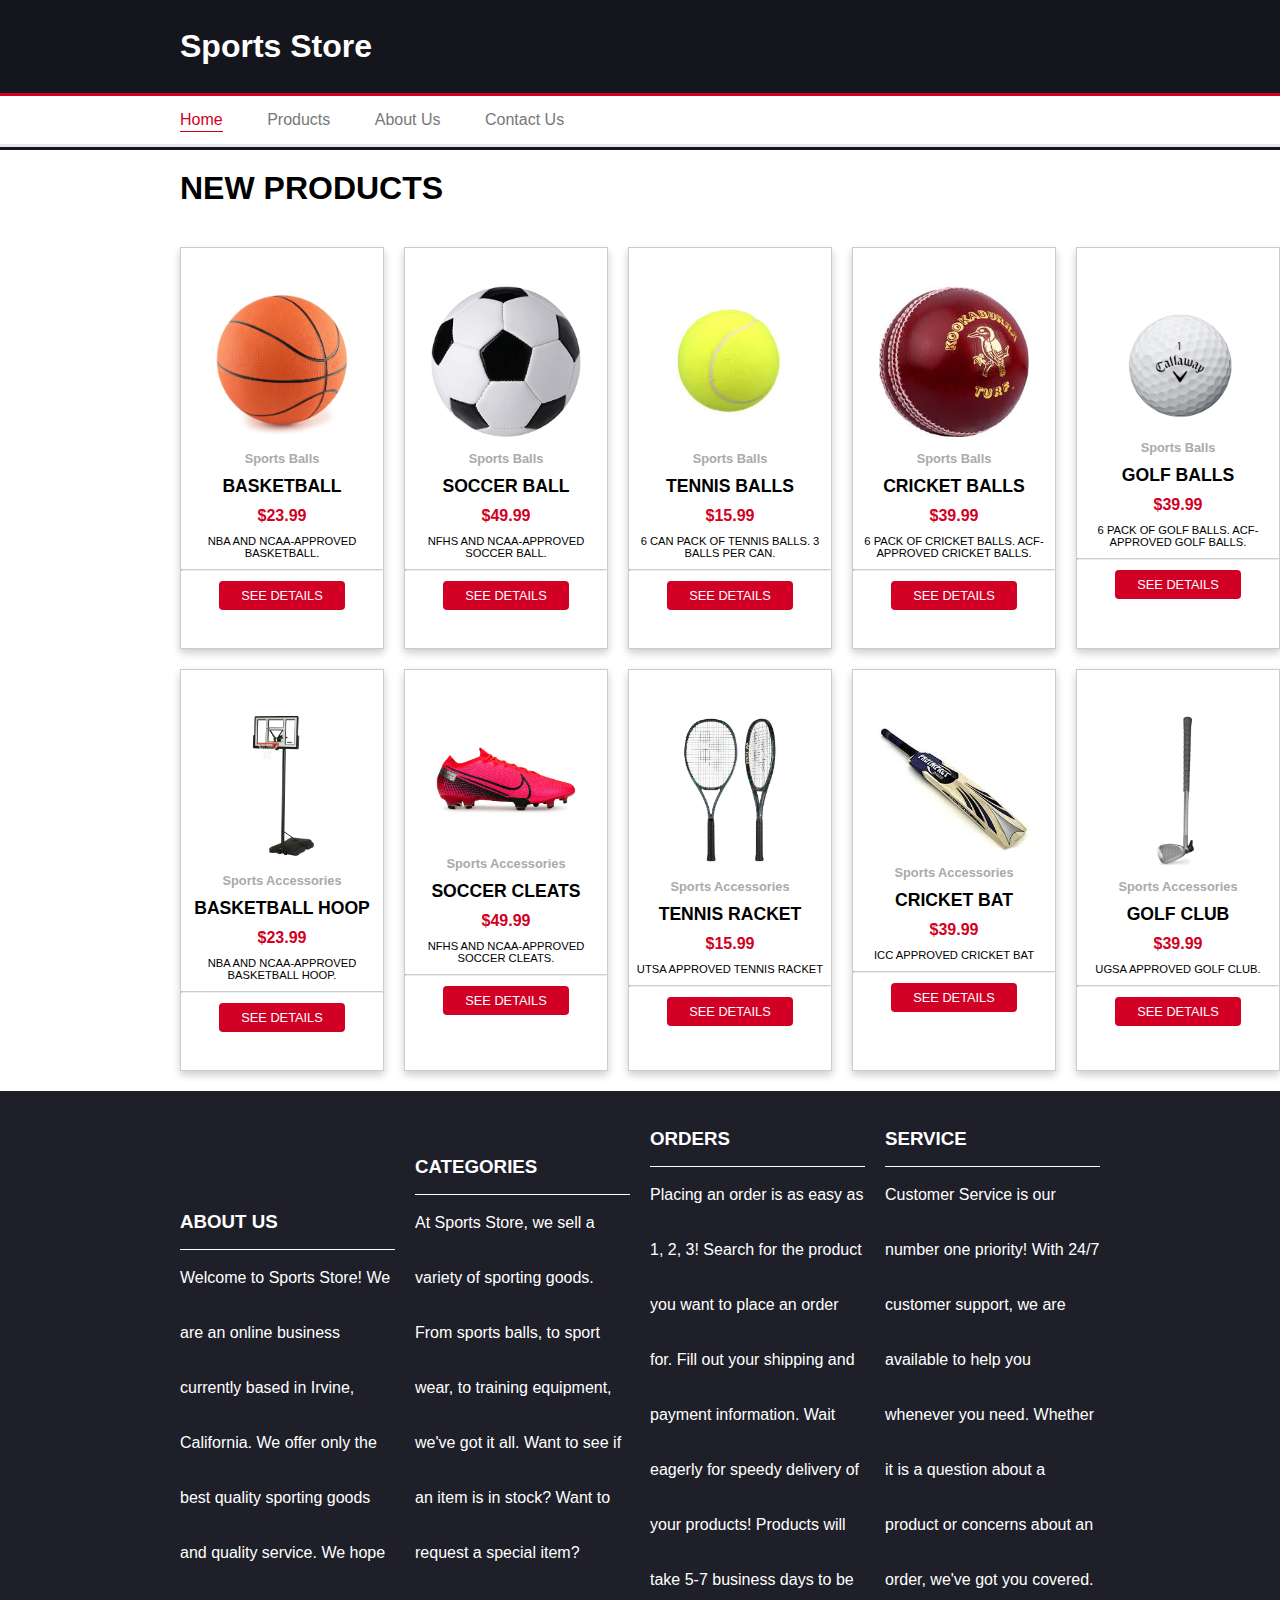
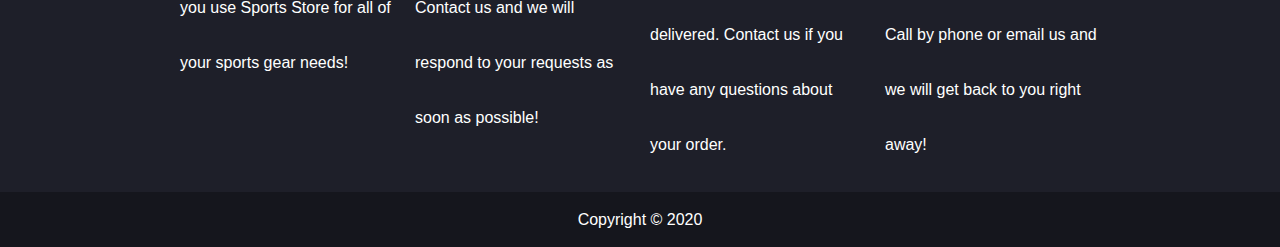
==== index.html @ 6a2a5718 "fix css" ====
<!DOCTYPE html>
<html lang="en">
<head>
    <meta charset="UTF-8">
    <meta name="viewport" content="width=device-width, initial-scale=1.0">
    <meta http-equiv="X-UA-Compatible" content="ie=edge">
    <link href="style.css" rel="stylesheet">
    <title>INF124-Assignment1</title>
</head>
<body>
    <div class="container">
        <div class="header">
            <div class="content">
                <div class="logo">
                    <a href="./index.html"><h1>Sports Store</h1></a>
                </div>
            </div>
            <div class="navbar">
                <ul class="content">
                <li><a href="./index.html" class="active">Home</a></li>
                <li><a href="./products.html">Products</a></li>
                <li><a href="./about.html">About Us</a></li>
                <li><a href="./contact.html">Contact Us</a></li>
                </ul>
            </div>
        </div>
        <div class="main">
            <div class="content">
                <h1>New Products</h1>
                <table width="100%" cellspacing="20">
                    <tbody>
                        <tr>
                            <td class="product">
                                <a href="product/product-1.html"><img src="assets/baseketball.jpg" alt="baseketball picture"></a>
                                <h4>Sports Balls</h4>
                                <h2>Basketball</h2>
                                <h3>$23.99</h3>
                                <p>NBA and NCAA-approved Basketball.</p>
                                <hr />
                                <a href="product/product-1.html" class="addtocart">See Details</a>
                            </td>
                            <td class="product">
                                <a href="product/product-1.html"><img src="assets/soccer.jpg" alt="soccer picture"></a>
                                <h4>Sports Balls</h4>
                                <h2>Soccer Ball</h2>
                                <h3>$49.99</h3>
                                <p>NFHS and NCAA-approved Soccer ball.</p>
                                <hr />
                                <a href="product/soccerProductPage.html" class="addtocart">See Details</a>
                            </td>
                            <td class="product">
                                <a href="product/product-1.html"><img src="assets/tennis.jpeg" alt="tennis ball picture"></a>
                                <h4>Sports Balls</h4>
                                <h2>Tennis Balls</h2>
                                <h3>$15.99</h3>
                                <p>6 can pack of Tennis balls. 3 balls per can.</p>
                                <hr />
                                <a href="product/tennisBallProductPage.html" class="addtocart">See Details</a>
                            </td>
                            <td class="product">
                                <a href="product/product-1.html"><img src="assets/cricketBall.jpeg" alt="cricket ball picture"></a>
                                <h4>Sports Balls</h4>
                                <h2>Cricket Balls</h2>
                                <h3>$39.99</h3>
                                <p>6 Pack of Cricket balls. ACF-approved Cricket Balls.</p>
                                <hr />
                                <a href="product/cricketBallProductPage.html" class="addtocart">See Details</a>
                            </td>
                            <td class="product">
                                <a href="product/product-1.html"><img src="assets/goldBall.jpg" alt="golf ball picture"></a>
                                <h4>Sports Balls</h4>
                                <h2>Golf Balls</h2>
                                <h3>$39.99</h3>
                                <p>6 Pack of Golf balls. ACF-approved golf Balls.</p>
                                <hr />
                                <a href="product/product-1.html" class="addtocart">See Details</a>
                            </td>
                        </tr>
                        <tr>
                            <td class="product">
                                <a href="product/basketballHoop.html"><img src="assets/baseketballHoop.jpeg" alt="baseketball hoop picture"></a>
                                <h4>Sports Accessories</h4>
                                <h2>Basketball Hoop</h2>
                                <h3>$23.99</h3>
                                <p>NBA and NCAA-approved Basketball Hoop.</p>
                                <hr />
                                <a href="product/basketballHoop.html" class="addtocart">See Details</a>
                            </td>
                            <td class="product">
                                <a href="product/soccerCleats.html"><img src="assets/soccerCleats.png" alt="soccer cleats picture"></a>
                                <h4>Sports Accessories</h4>
                                <h2>Soccer Cleats</h2>
                                <h3>$49.99</h3>
                                <p>NFHS and NCAA-approved Soccer Cleats.</p>
                                <hr />
                                <a href="product/soccerCleats.html" class="addtocart">See Details</a>
                            </td>
                            <td class="product">
                                <a href="product/tennisRacket.html"><img src="assets/tennisRackets.jpg" alt="tennis racket picture"></a>
                                <h4>Sports Accessories</h4>
                                <h2>Tennis Racket</h2>
                                <h3>$15.99</h3>
                                <p>UTSA Approved Tennis Racket</p>
                                <hr />
                                <a href="product/tennisRacket.html" class="addtocart">See Details</a>
                            </td>
                            <td class="product">
                                <a href="product/cricketBat.html"><img src="assets/cricketBat.jpeg" alt="cricket bat picture"></a>
                                <h4>Sports Accessories</h4>
                                <h2>Cricket Bat</h2>
                                <h3>$39.99</h3>
                                <p>ICC Approved Cricket Bat</p>
                                <hr />
                                <a href="product/cricketBat.html" class="addtocart">See Details</a>
                            </td>
                            <td class="product">
                                <a href="product/golfClub.html"><img src="assets/golfClub.jpg" alt="golf club picture"></a>
                                <h4>Sports Accessories</h4>
                                <h2>Golf Club</h2>
                                <h3>$39.99</h3>
                                <p>UGSA Approved Golf Club.</p>
                                <hr />
                                <a href="product/golfClub.html" class="addtocart">See Details</a>
                            </td>
                        </tr>
                    </tbody>
                </table>
            </div>
        </div>
        <div class="footer">
            <div class="content">
                <table width="100%" cellspacing="20">
                    <tbody>
                        <tr>
                            <td>
                                <h3>ABOUT US</h3>
                                    <p>
                                        Welcome to Sports Store! We are an online business currently based in
                                        Irvine, California. We offer only the best quality sporting goods and quality service.
                                        We hope you use Sports Store for all of your sports gear needs!
                                    </p>
                            </td>
                            <td>
                                <h3>CATEGORIES</h3>
                                    <p>
                                        At Sports Store, we sell a variety of sporting goods. From sports balls, to sport wear,
                                        to training equipment, we've got it all. Want to see if an item is in stock?
                                        Want to request a special item? Contact us and we will respond to your requests as
                                        soon as possible!
                                    </p>
                            </td>
                            <td>
                                <h3>ORDERS</h3>
                                    <p>
                                        Placing an order is as easy as 1, 2, 3!
                                        Search for the product you want to place an order for.
                                        Fill out your shipping and payment information.
                                        Wait eagerly for speedy delivery of your products!

                                        Products will take 5-7 business days to be delivered. Contact us if you have any questions
                                        about your order.
                                    </p>
                            </td>
                            <td>
                                <h3>SERVICE</h3>
                                    <p>
                                        Customer Service is our number one priority! With 24/7 customer support, we are available to
                                        help you whenever you need. Whether it is a question about a product or concerns about
                                        an order, we've got you covered. Call by phone or email us and we will get back to you
                                        right away!
                                    </p>
                            </td>
                        </tr>
                    </tbody>
                </table>
            </div>
            <p class="copyright">
                Copyright &copy; 2020
            </p>
        </div>
    </div>
    <script type="text/javascript" src="main.js"></script>
</body>
</html>
---- style.css ----
* {
    margin: 0;
    padding: 0;
    box-sizing: content-box;
}
html{
    font-family: Verdana, Geneva, Tahoma, sans-serif;
}
body{

}
a {
    text-decoration: none;
}
.container {
}
.container form{
    margin-left: 25%;
    margin-right: 25%;
}
.content {
    width: 75%;
    margin: 0 auto;
}
.header {
    background-color: #15161D;
    height: 150px;
}
.header h1  {
    color: #fff;
    padding: 28px 20px;
}
.navbar {
    border-top: 3px solid #D10024;
    border-bottom: 3px solid #E4E7ED;
    display: block;
    background-color: #fff;
}
.navbar li{
    list-style: none;
    display: inline-block;
    padding: 15px 20px;
}
.navbar li a{
    color: #787878;
    transition: 0.2s;
}
.navbar li a.active, .navbar li a:hover{
    padding-bottom: 3px;
    border-bottom: 1px solid #D10024;
    color: #D10024;
}
.main h1{
    text-transform: uppercase;
    margin: 20px;
}
.main .product{
    position: relative;
    border: 1px solid #ccc;
    box-shadow: 0 4px 8px 0 rgba(0, 0, 0, 0.2);
    text-align: center;
    height: 400px;
    width: 20%;
}
.main .product:hover{
    box-shadow: 0 12px 24px 0 rgba(0, 0, 0, 0.2);
    transition: 0.5s;
}
.main .product img{
    width: 150px;
    height: auto;
}
.main .product h4{
    color: #aaa;
    font-size: 80%;
    margin: 10px 0;
}
.main .product h2{
    margin: 10px 0;
    text-transform: uppercase;
    font-size: 110%;
}
.main .product h3{
    margin: 10px 0;
    text-transform: uppercase;
    font-size: 100%;
    color: #D10024;
}
.main .product p{
    margin: 10px 0;
    text-transform: uppercase;
    font-size: 70%;
}
.main .product hr{
    width: 200px;
    margin: 0 auto;
    border-top: 1px solid #ccc;
}
.main .addtocart{
    padding: 5px 20px;
    border: 2px solid #D10024;
    background-color: #D10024;
    display: inline-block;
    border-radius: 4px;
    color: #fff;
    margin-top: 10px;
    text-transform: uppercase;
    font-size: 80%;
}
.main .addtocart:hover{
    border: 2px solid #D10024;
    background-color: #FFFFFF;
    color: #D10024;
    transition: 0.2s;
}
.main .detail {
    padding-left: 20px;
    margin-bottom: 20px;
    line-height: 2;
}
.footer {
    background-color: #1E1F29;
    color: #fff;
    line-height: 55px;
}
.footer h3{
    border-bottom: 1px solid;
}
.footer td{
  width: 23%;
}
.footer .copyright{
    text-align: center;
    background-color: #15161D;
}

input[type=text], select, textarea {
    width: 100%;
    padding: 12px;
    border: 1px solid #ccc;
    border-radius: 4px;
    box-sizing: border-box;
    margin-top: 6px;
    margin-bottom: 16px;
    resize: vertical;
}

input[type=submit] {
    background-color: #D10024;
    color: white;
    padding: 12px 20px;
    border: none;
    border-radius: 4px;
    cursor: pointer;
    text-transform: uppercase;
}

input[type=submit]:hover {
    background-color: #dddddd;
    color: #000000;
    transition: 0.3s;
}

.about-section {
    text-align: center;
}

.card {
    width: 22%;
    padding: 0 8px;
    display: inline-block;
    margin: 8px;
    line-height: 25px;
}

.card a{
    color: #D10024;
}

.card a:hover{
    text-decoration: underline;
}

.card .title {
    color: grey;
    font-size: 90%;
}


.orderform
.row {
    display: -ms-flexbox;
    display: flex;
    -ms-flex-wrap: wrap;
    flex-wrap: wrap;
    margin: 0 -16px;
  }

  .orderform
  .col-25 {
    -ms-flex: 20%;
    flex: 20%;
  }

  .orderform
  .col-50 {
    -ms-flex: 40%;
    flex: 40%;
  }

  .orderform
  .col-75 {
    -ms-flex: 60%;
    flex: 60%;
  }

  .orderform
  .col-25,
  .col-50,
  .col-75 {
    padding: 0 16px;
  }

  .orderform
  .container {
    padding: 5px 20px 15px 20px;
    border-radius: 3px;
  }

  .orderform
  input[type=text] {
    width: 100%;
    margin-bottom: 20px;
    padding: 12px;
    border: 1px solid #ccc;
    border-radius: 3px;
  }

  .orderform
  input[type=number] {
    width: 100%;
    margin-bottom: 20px;
    padding: 12px;
    border: 1px solid #ccc;
    border-radius: 3px;
  }
  .orderform
  label {
    margin-bottom: 10px;
    display: block;
  }

  .orderform
  .icon-container {
    margin-bottom: 20px;
    padding: 7px 0;
    font-size: 24px;
  }

  .orderform
  .btn {
    background-color: #D10024;
    color: white;
    padding: 12px;
    margin: 10px 0;
    border: none;
    width: 100%;
    border-radius: 3px;
    cursor: pointer;
    font-size: 17px;
  }

  .orderform
  .btn:hover {
    background-color: #dddddd;
    transition: .3s;
  }

  .orderform
  span.price {
    float: right;
    color: grey;
  }
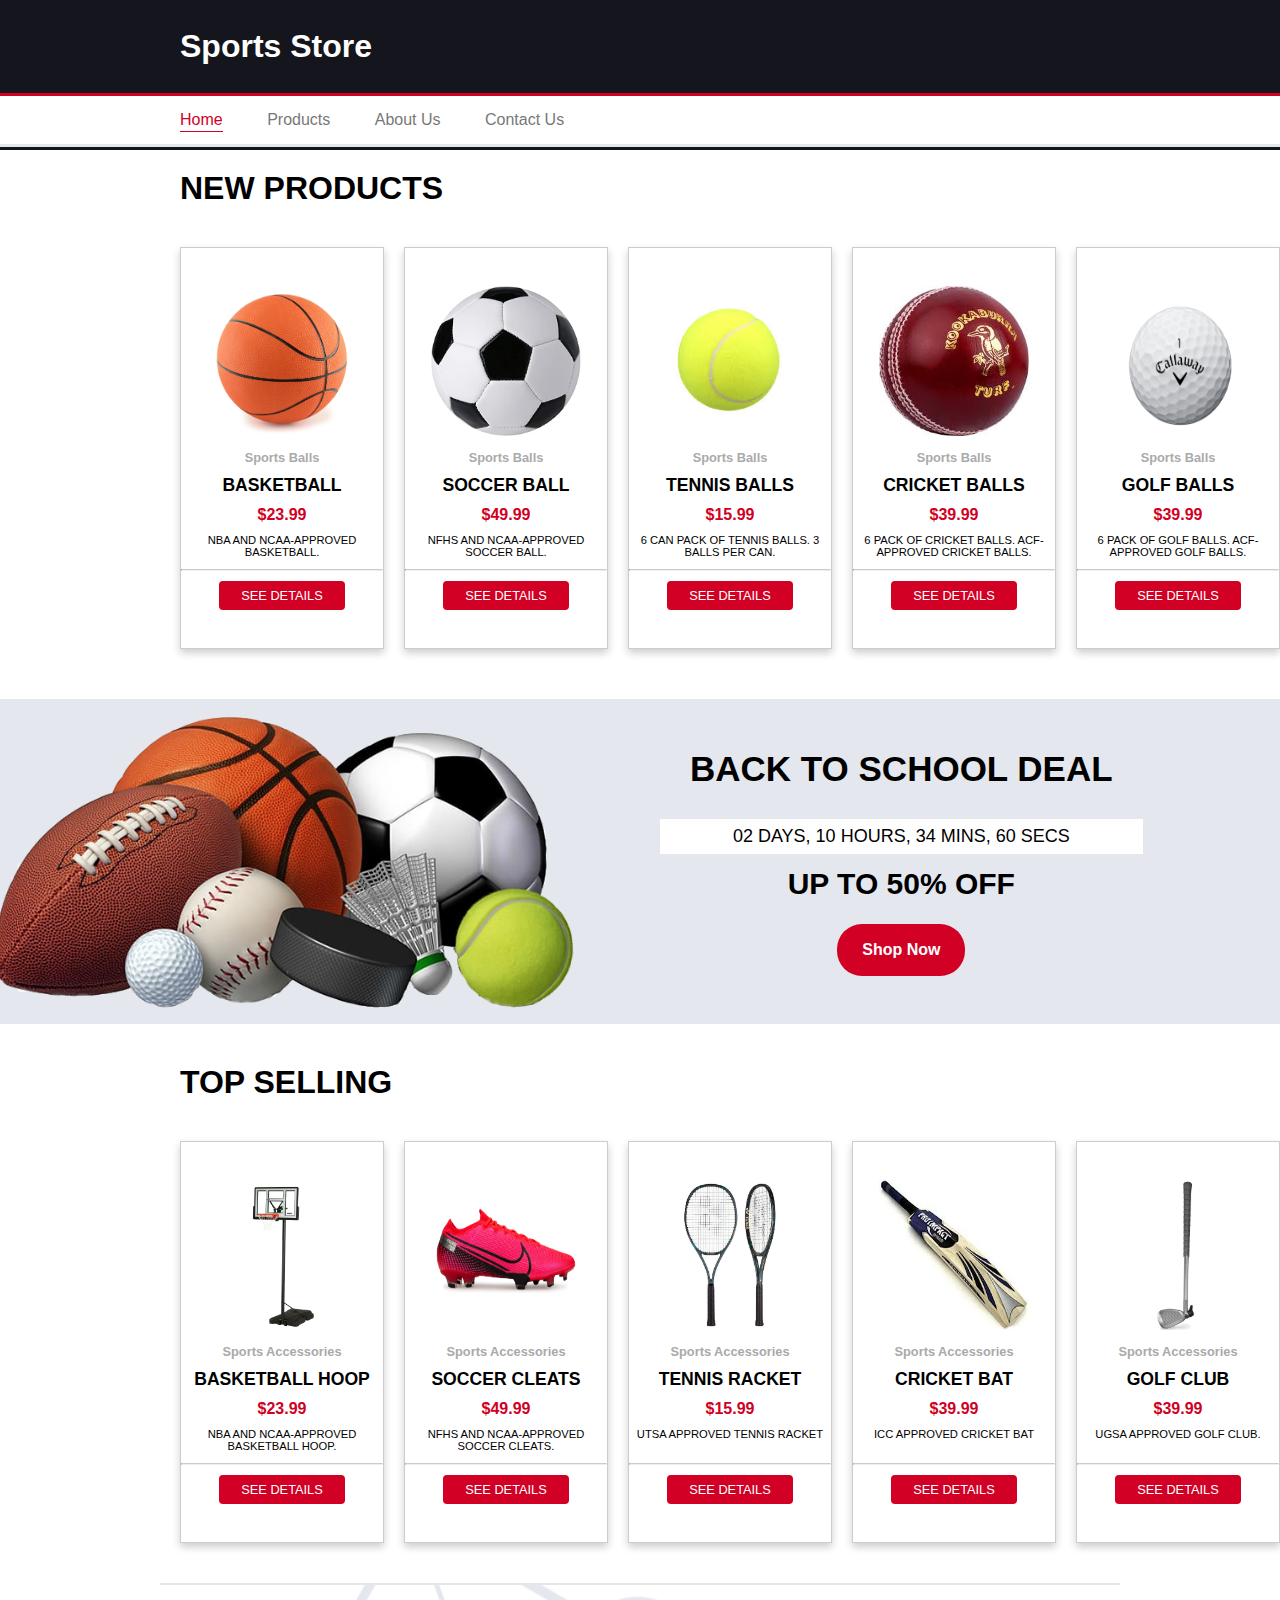
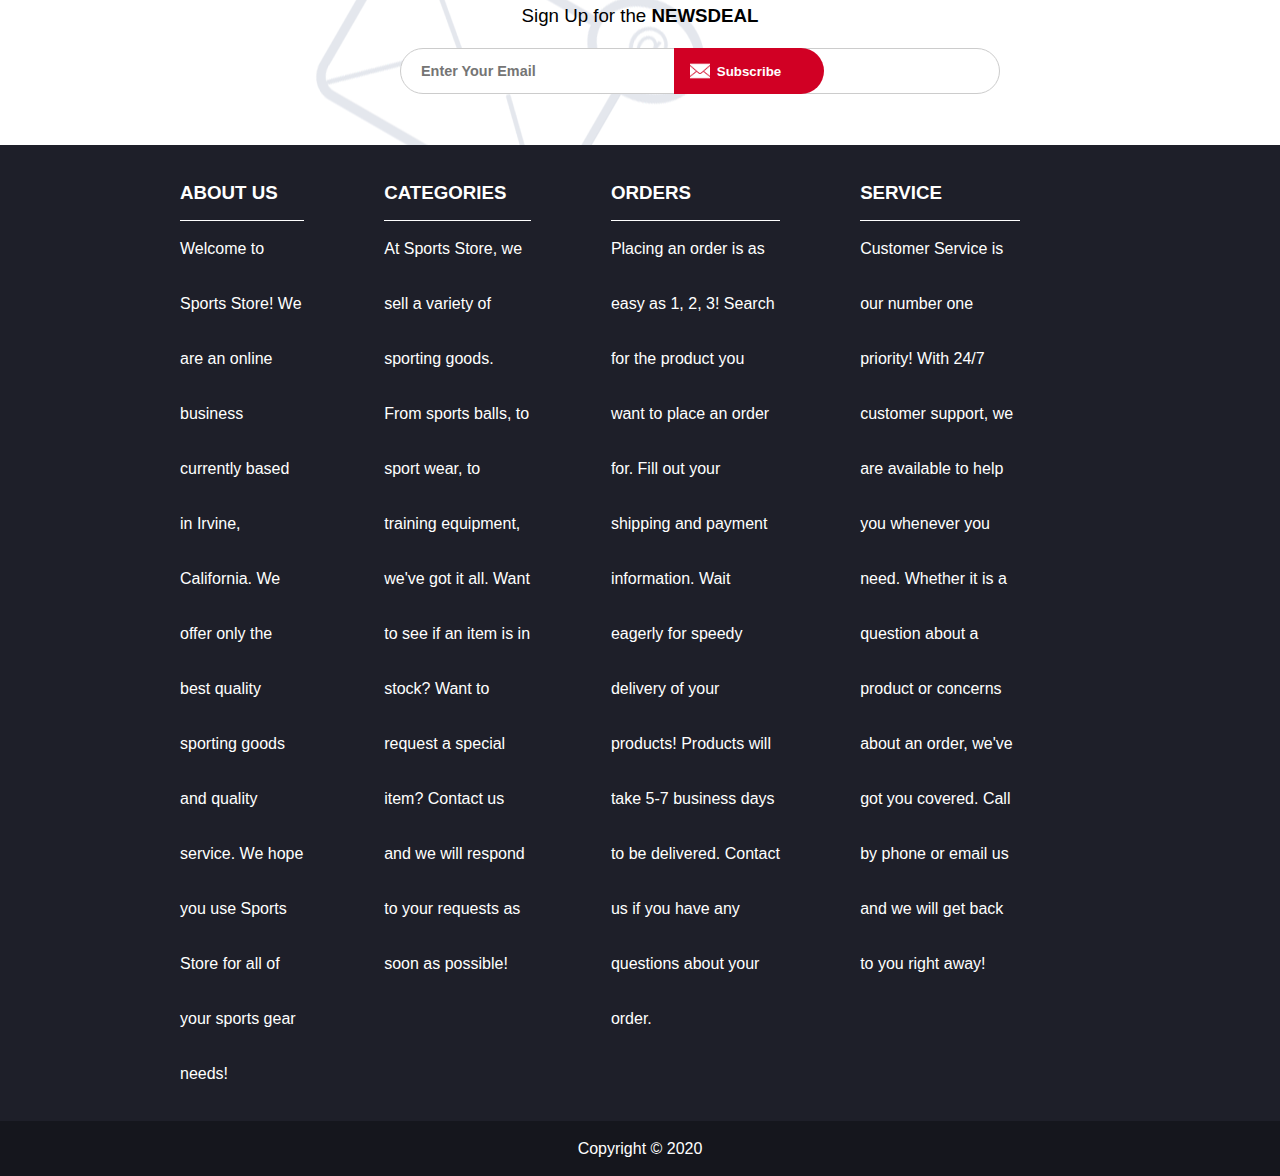
==== commit 724b2b76: "New Homepage" ====
--- a/index.html
+++ b/index.html
@@ -76,6 +76,21 @@
                                 <a href="product/product-1.html" class="addtocart">See Details</a>
                             </td>
                         </tr>
+                    </tbody>
+                </table>
+            </div>
+            <div class="hotdeal">
+                <div class="detail">
+                    <h1>Back to school deal</h1>
+                    <div class="countdown">02 DAYS, 10 HOURS, 34 MINS, 60 SECS</div>
+                    <h2>UP TO 50% OFF</h2>
+                    <a href="./products.html" class="getdeal">Shop Now</a>
+                </div>
+            </div>
+            <div class="content">
+                <h1>TOP SELLING</h1>
+                <table width="100%" cellspacing="20">
+                    <tbody>
                         <tr>
                             <td class="product">
                                 <a href="product/basketballHoop.html"><img src="assets/baseketballHoop.jpeg" alt="baseketball hoop picture"></a>
@@ -125,6 +140,15 @@
                         </tr>
                     </tbody>
                 </table>
+            </div>
+            <div class="content">
+                <div class="subscribe">
+                    <h3>Sign Up for the <b>NEWSDEAL</b></h3>
+                    <form action="email.php" method="POST">
+                        <input type="text" name="email" placeholder="Enter Your Email" />
+                        <button type="submit">Subscribe</button>
+                    </form>
+                </div>
             </div>
         </div>
         <div class="footer">
--- a/style.css
+++ b/style.css
@@ -54,6 +54,43 @@
     text-transform: uppercase;
     margin: 20px;
 }
+.main .hotdeal {
+  position: relative;
+  background: url('assets/hotdeal.png') center no-repeat #E4E7ED;
+  background-size: 1500px;
+  height: 325px;
+  margin: 30px 0px 40px;
+}
+.main .detail {
+  position: absolute;
+  left: 50%;
+  text-align: center;
+}
+.main .detail .countdown {
+  background-color: #fff;
+  font-size: 18px;
+  line-height: 35px;
+}
+.main .detail h1 {
+  font-size: 35px;
+  margin: 35px 30px 15px;
+}
+.main .detail h2{
+  font-size: 30px;
+}
+.main .detail a {
+  background-color: #D10024;
+  color: #fff;
+  padding: 10px 25px;
+  margin-top: 10px;
+  display: inline-block;
+  border-radius: 25px;
+  font-weight: bold;
+}
+.main .detail a:hover {
+  text-decoration: underline;
+}
+
 .main .product{
     position: relative;
     border: 1px solid #ccc;
@@ -66,9 +103,9 @@
     box-shadow: 0 12px 24px 0 rgba(0, 0, 0, 0.2);
     transition: 0.5s;
 }
-.main .product img{
+.main .product img {
     width: 150px;
-    height: auto;
+    height: 150px;
 }
 .main .product h4{
     color: #aaa;
@@ -86,10 +123,12 @@
     font-size: 100%;
     color: #D10024;
 }
-.main .product p{
-    margin: 10px 0;
+.main .product p {
+    margin: 10px auto;
     text-transform: uppercase;
     font-size: 70%;
+    height: 25px;
+    width: 95%;
 }
 .main .product hr{
     width: 200px;
@@ -113,6 +152,44 @@
     color: #D10024;
     transition: 0.2s;
 }
+.main .subscribe {
+    margin-top: 20px;
+    padding-top: 20px;
+    border-top: 2px solid #e6e6e6;
+    height: 140px;
+    text-align: center;
+    background: url(assets/bgletter.png) -50px center;
+}
+.main .subscribe h3{
+    font-weight: normal;
+    margin-bottom: 15px;
+}
+.main .subscribe form{
+    position: relative;
+}
+.main .subscribe input{
+    width: 600px;
+    height: 46px;
+    border-radius: 25px;
+    line-height: 20px;
+    font-weight: bold;
+    font-size: 90%;
+    padding-left: 20px;
+}
+.main .subscribe button {
+    position: absolute;
+    right: 56px;
+    height: 46px;
+    border-radius: 0 25px 25px 0;
+    color: #fff;
+    width: 150px;
+    border: none;
+    top: 6px;
+    cursor: pointer;
+    font-weight: bold;
+    background: url(assets/letter.png) 16px no-repeat #D10024;
+    background-size: 20px;
+}
 .main .detail {
     padding-left: 20px;
     margin-bottom: 20px;
@@ -126,8 +203,11 @@
 .footer h3{
     border-bottom: 1px solid;
 }
+.footer tr{
+    display: flex;
+}
 .footer td{
-  width: 23%;
+    padding-right: 80px;
 }
 .footer .copyright{
     text-align: center;
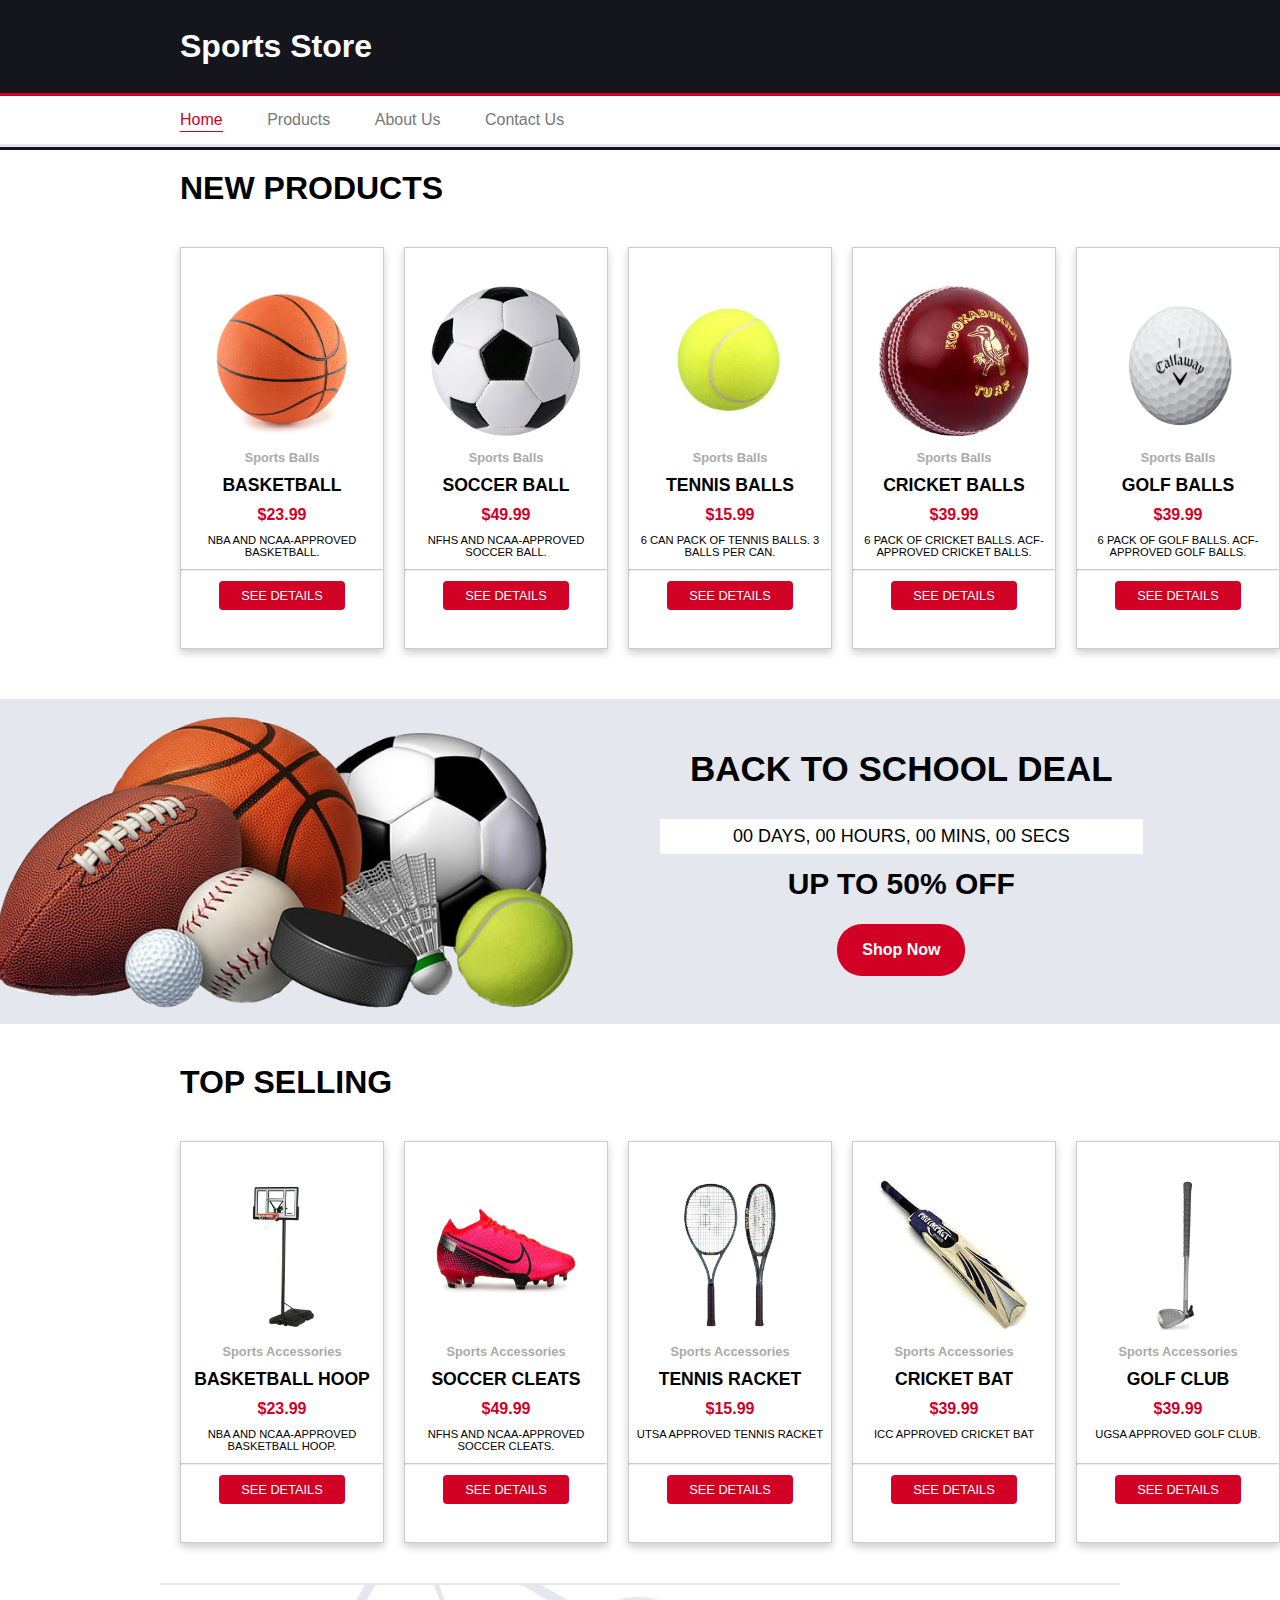
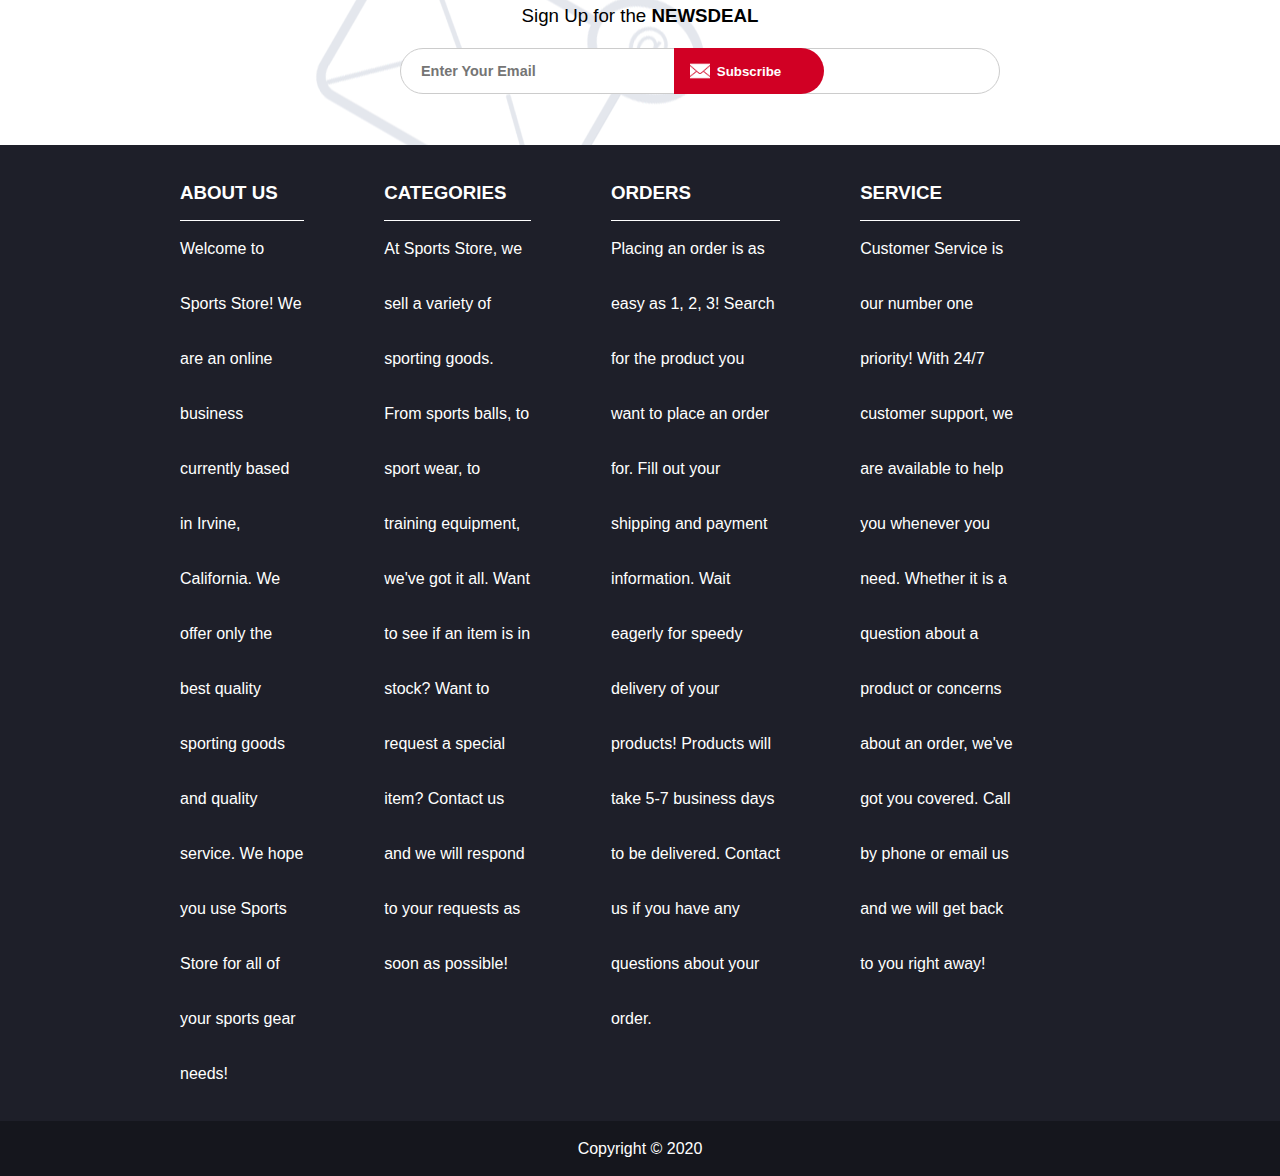
==== commit bf2428f5: "add countdown.js" ====
--- a/index.html
+++ b/index.html
@@ -82,7 +82,7 @@
             <div class="hotdeal">
                 <div class="detail">
                     <h1>Back to school deal</h1>
-                    <div class="countdown">02 DAYS, 10 HOURS, 34 MINS, 60 SECS</div>
+                    <div class="countdown">00 DAYS, 00 HOURS, 00 MINS, 00 SECS</div>
                     <h2>UP TO 50% OFF</h2>
                     <a href="./products.html" class="getdeal">Shop Now</a>
                 </div>
@@ -203,6 +203,6 @@
             </p>
         </div>
     </div>
-    <script type="text/javascript" src="main.js"></script>
+    <script type="text/javascript" src="countdown.js"></script>
 </body>
 </html>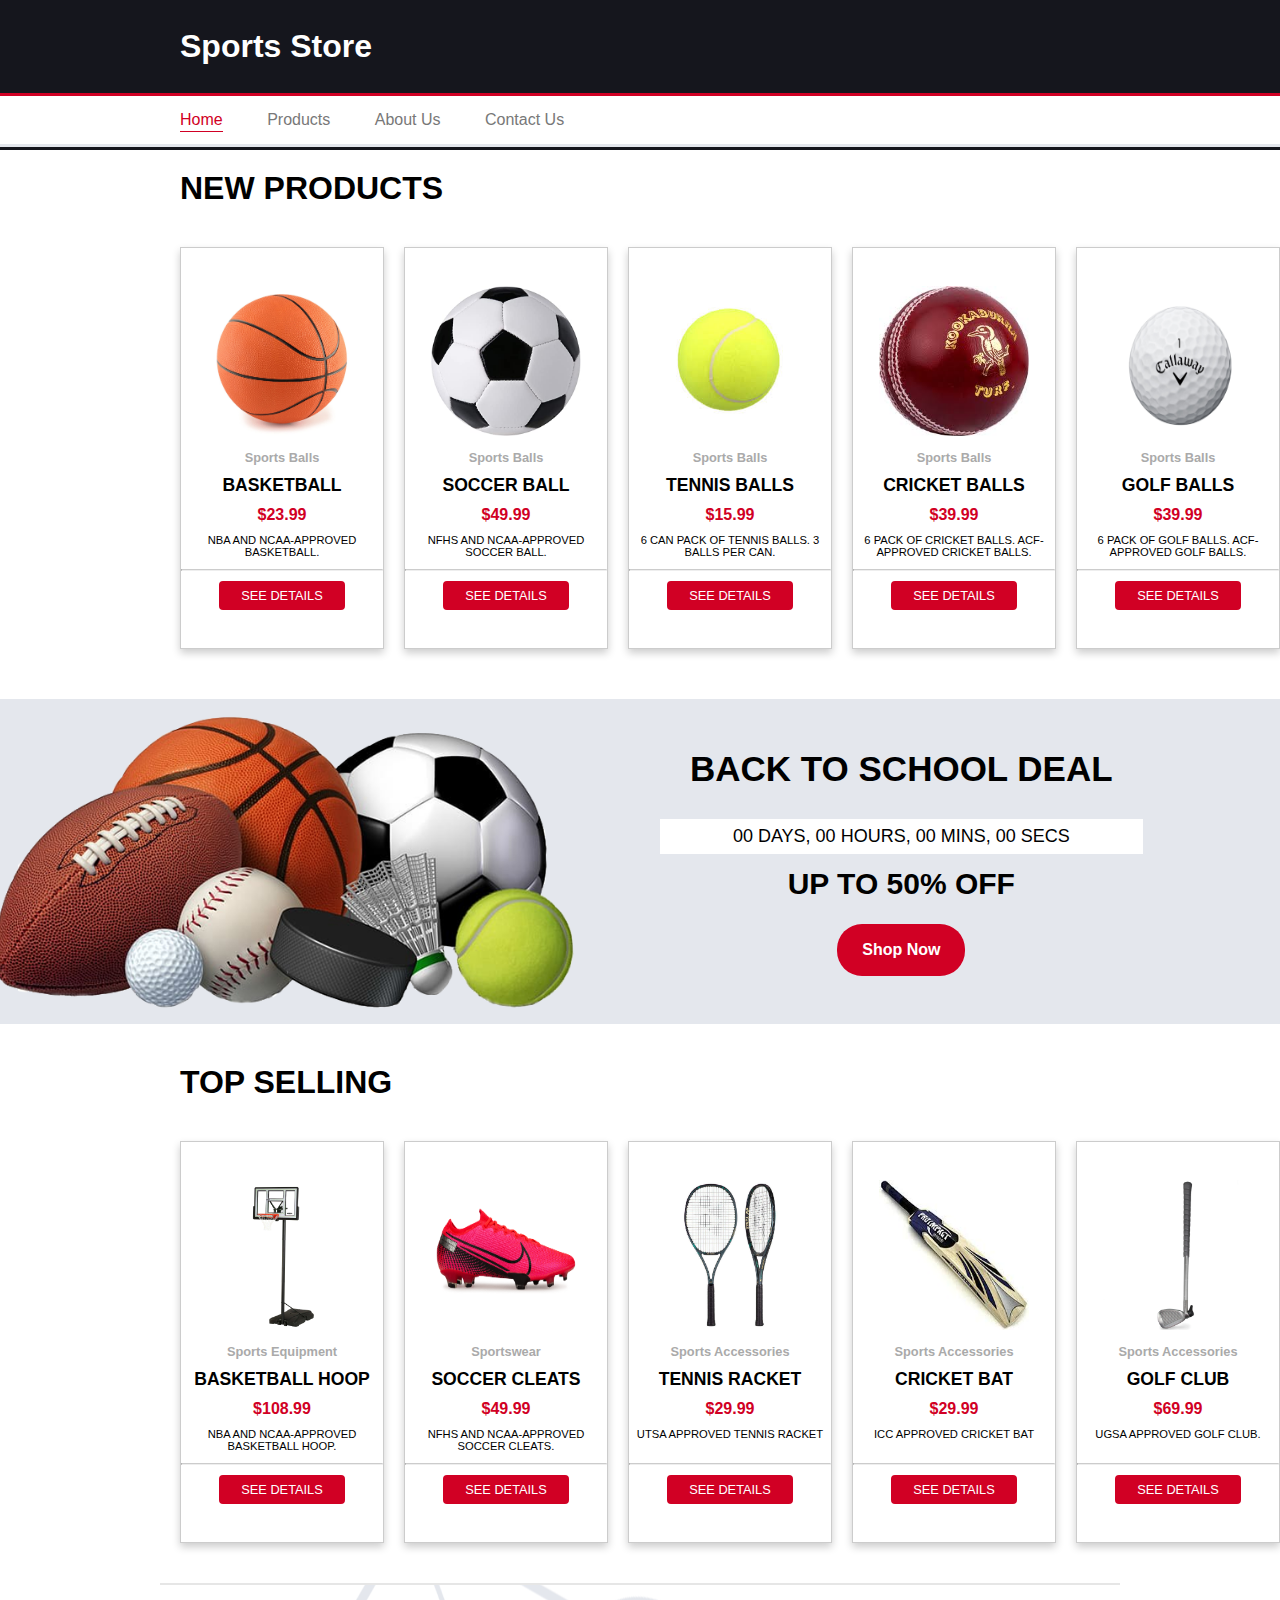
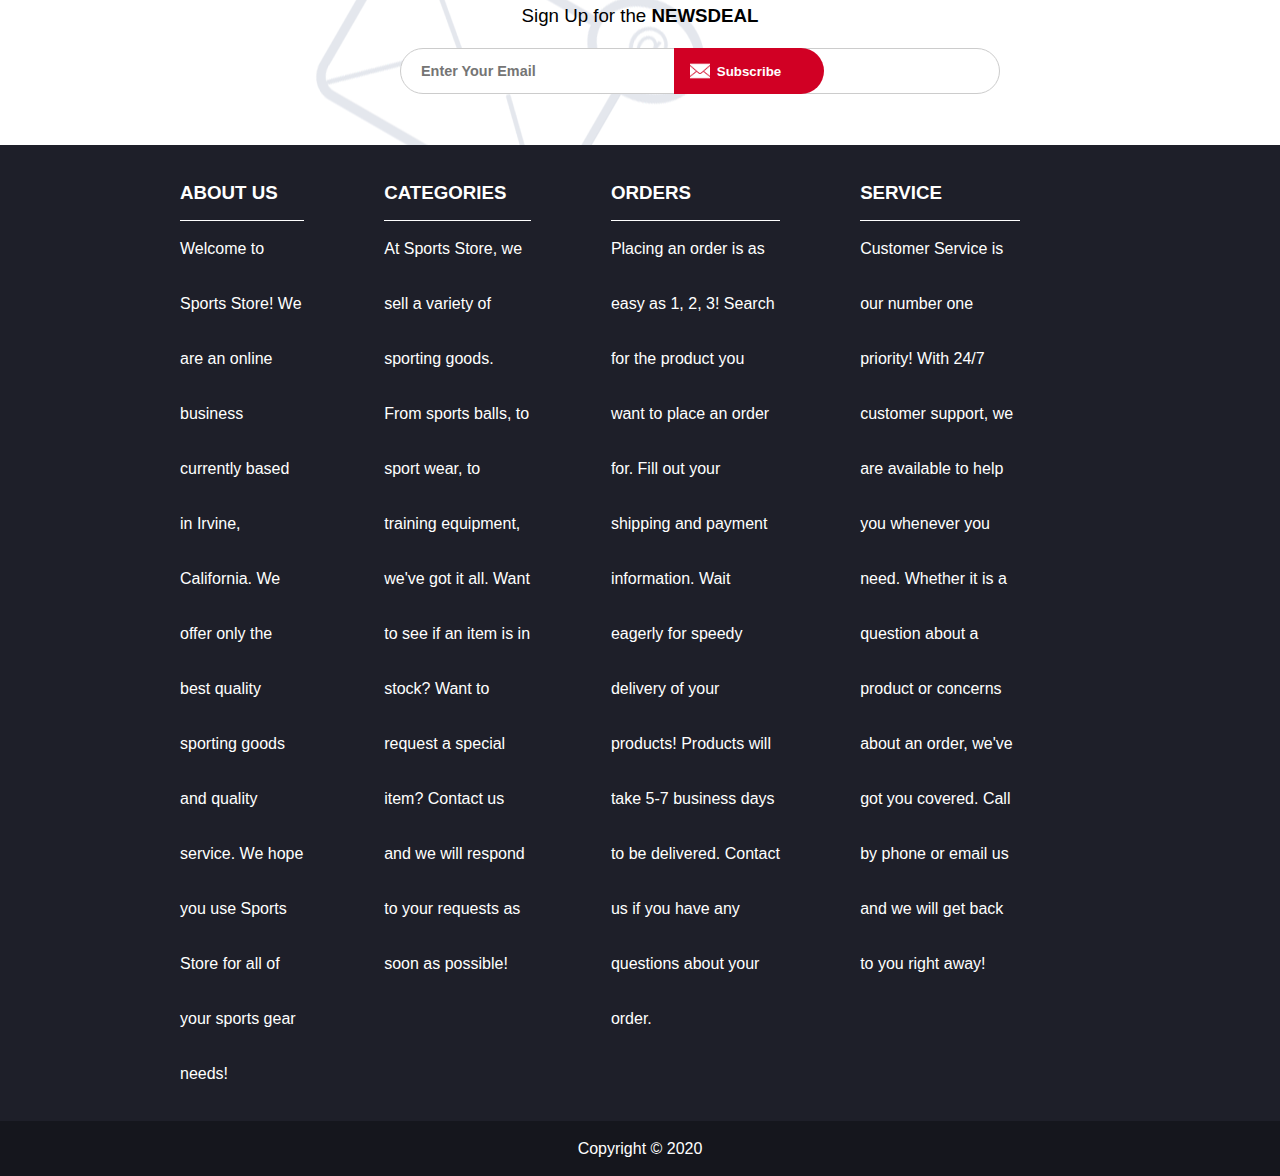
==== commit 4315cfe5: "Added descriptions for second row products" ====
--- a/index.html
+++ b/index.html
@@ -94,16 +94,16 @@
                         <tr>
                             <td class="product">
                                 <a href="product/basketballHoop.html"><img src="assets/baseketballHoop.jpeg" alt="baseketball hoop picture"></a>
-                                <h4>Sports Accessories</h4>
+                                <h4>Sports Equipment</h4>
                                 <h2>Basketball Hoop</h2>
-                                <h3>$23.99</h3>
+                                <h3>$108.99</h3>
                                 <p>NBA and NCAA-approved Basketball Hoop.</p>
                                 <hr />
                                 <a href="product/basketballHoop.html" class="addtocart">See Details</a>
                             </td>
                             <td class="product">
                                 <a href="product/soccerCleats.html"><img src="assets/soccerCleats.png" alt="soccer cleats picture"></a>
-                                <h4>Sports Accessories</h4>
+                                <h4>Sportswear</h4>
                                 <h2>Soccer Cleats</h2>
                                 <h3>$49.99</h3>
                                 <p>NFHS and NCAA-approved Soccer Cleats.</p>
@@ -114,7 +114,7 @@
                                 <a href="product/tennisRacket.html"><img src="assets/tennisRackets.jpg" alt="tennis racket picture"></a>
                                 <h4>Sports Accessories</h4>
                                 <h2>Tennis Racket</h2>
-                                <h3>$15.99</h3>
+                                <h3>$29.99</h3>
                                 <p>UTSA Approved Tennis Racket</p>
                                 <hr />
                                 <a href="product/tennisRacket.html" class="addtocart">See Details</a>
@@ -123,7 +123,7 @@
                                 <a href="product/cricketBat.html"><img src="assets/cricketBat.jpeg" alt="cricket bat picture"></a>
                                 <h4>Sports Accessories</h4>
                                 <h2>Cricket Bat</h2>
-                                <h3>$39.99</h3>
+                                <h3>$29.99</h3>
                                 <p>ICC Approved Cricket Bat</p>
                                 <hr />
                                 <a href="product/cricketBat.html" class="addtocart">See Details</a>
@@ -132,7 +132,7 @@
                                 <a href="product/golfClub.html"><img src="assets/golfClub.jpg" alt="golf club picture"></a>
                                 <h4>Sports Accessories</h4>
                                 <h2>Golf Club</h2>
-                                <h3>$39.99</h3>
+                                <h3>$69.99</h3>
                                 <p>UGSA Approved Golf Club.</p>
                                 <hr />
                                 <a href="product/golfClub.html" class="addtocart">See Details</a>
--- a/style.css
+++ b/style.css
@@ -61,24 +61,24 @@
   height: 325px;
   margin: 30px 0px 40px;
 }
-.main .detail {
+.main .hotdeal .detail {
   position: absolute;
   left: 50%;
   text-align: center;
 }
-.main .detail .countdown {
+.main .hotdeal .detail .countdown {
   background-color: #fff;
   font-size: 18px;
   line-height: 35px;
 }
-.main .detail h1 {
+.main .hotdeal .detail h1 {
   font-size: 35px;
   margin: 35px 30px 15px;
 }
-.main .detail h2{
+.main .hotdeal .detail h2{
   font-size: 30px;
 }
-.main .detail a {
+.main .hotdeal .detail a {
   background-color: #D10024;
   color: #fff;
   padding: 10px 25px;
@@ -87,7 +87,7 @@
   border-radius: 25px;
   font-weight: bold;
 }
-.main .detail a:hover {
+.main .hotdeal .detail a:hover {
   text-decoration: underline;
 }
 
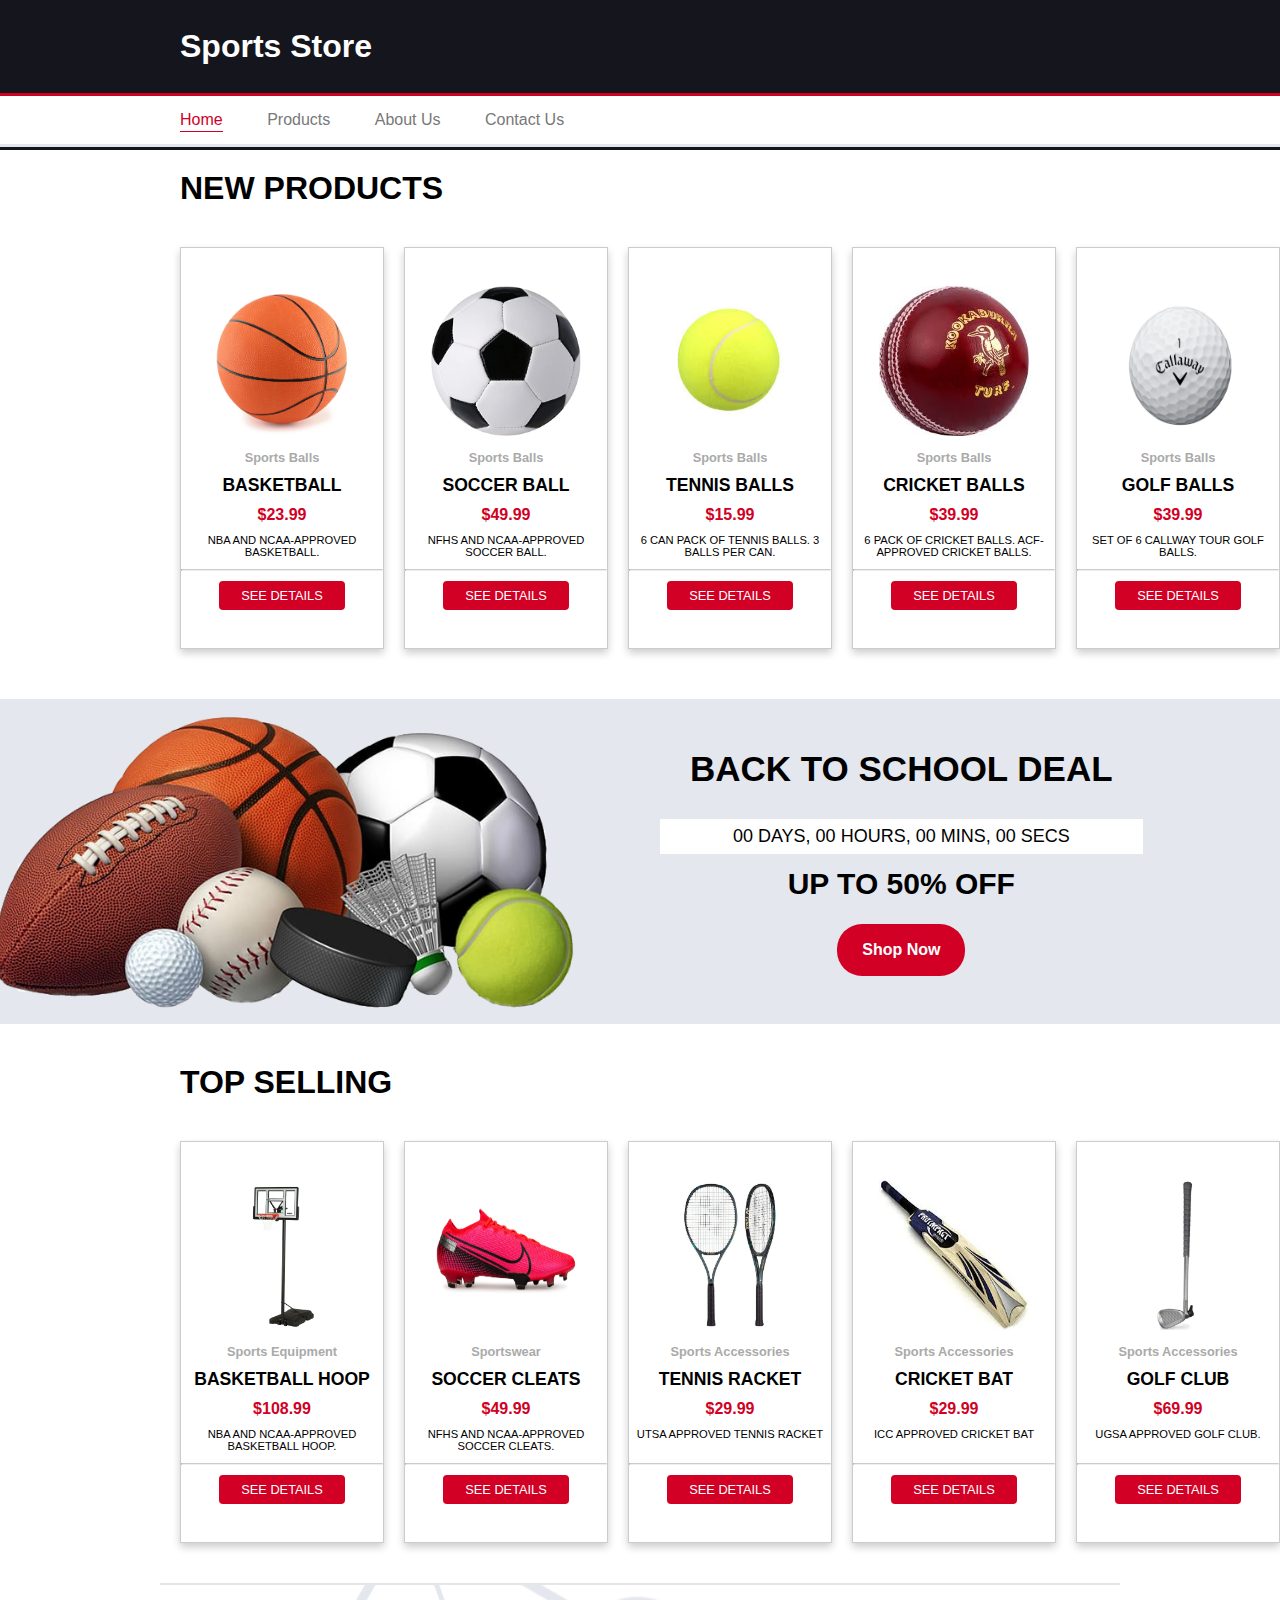
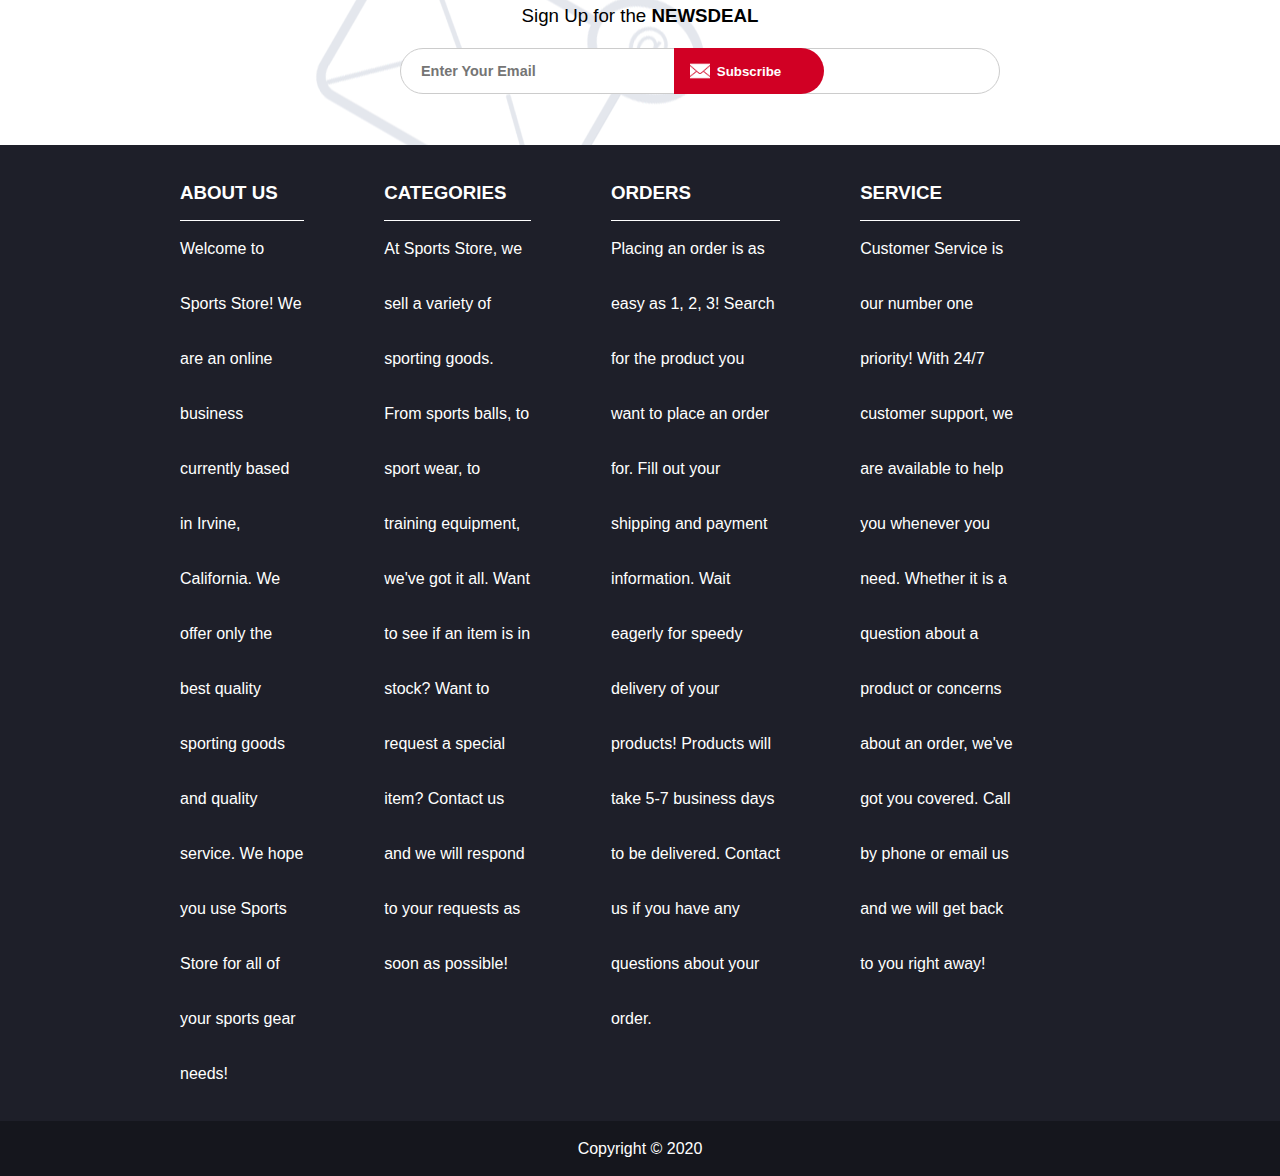
==== commit a22075ba: "Added descriptions for all products" ====
--- a/index.html
+++ b/index.html
@@ -71,7 +71,7 @@
                                 <h4>Sports Balls</h4>
                                 <h2>Golf Balls</h2>
                                 <h3>$39.99</h3>
-                                <p>6 Pack of Golf balls. ACF-approved golf Balls.</p>
+                                <p>Set of 6 Callway Tour Golf balls.</p>
                                 <hr />
                                 <a href="product/product-1.html" class="addtocart">See Details</a>
                             </td>
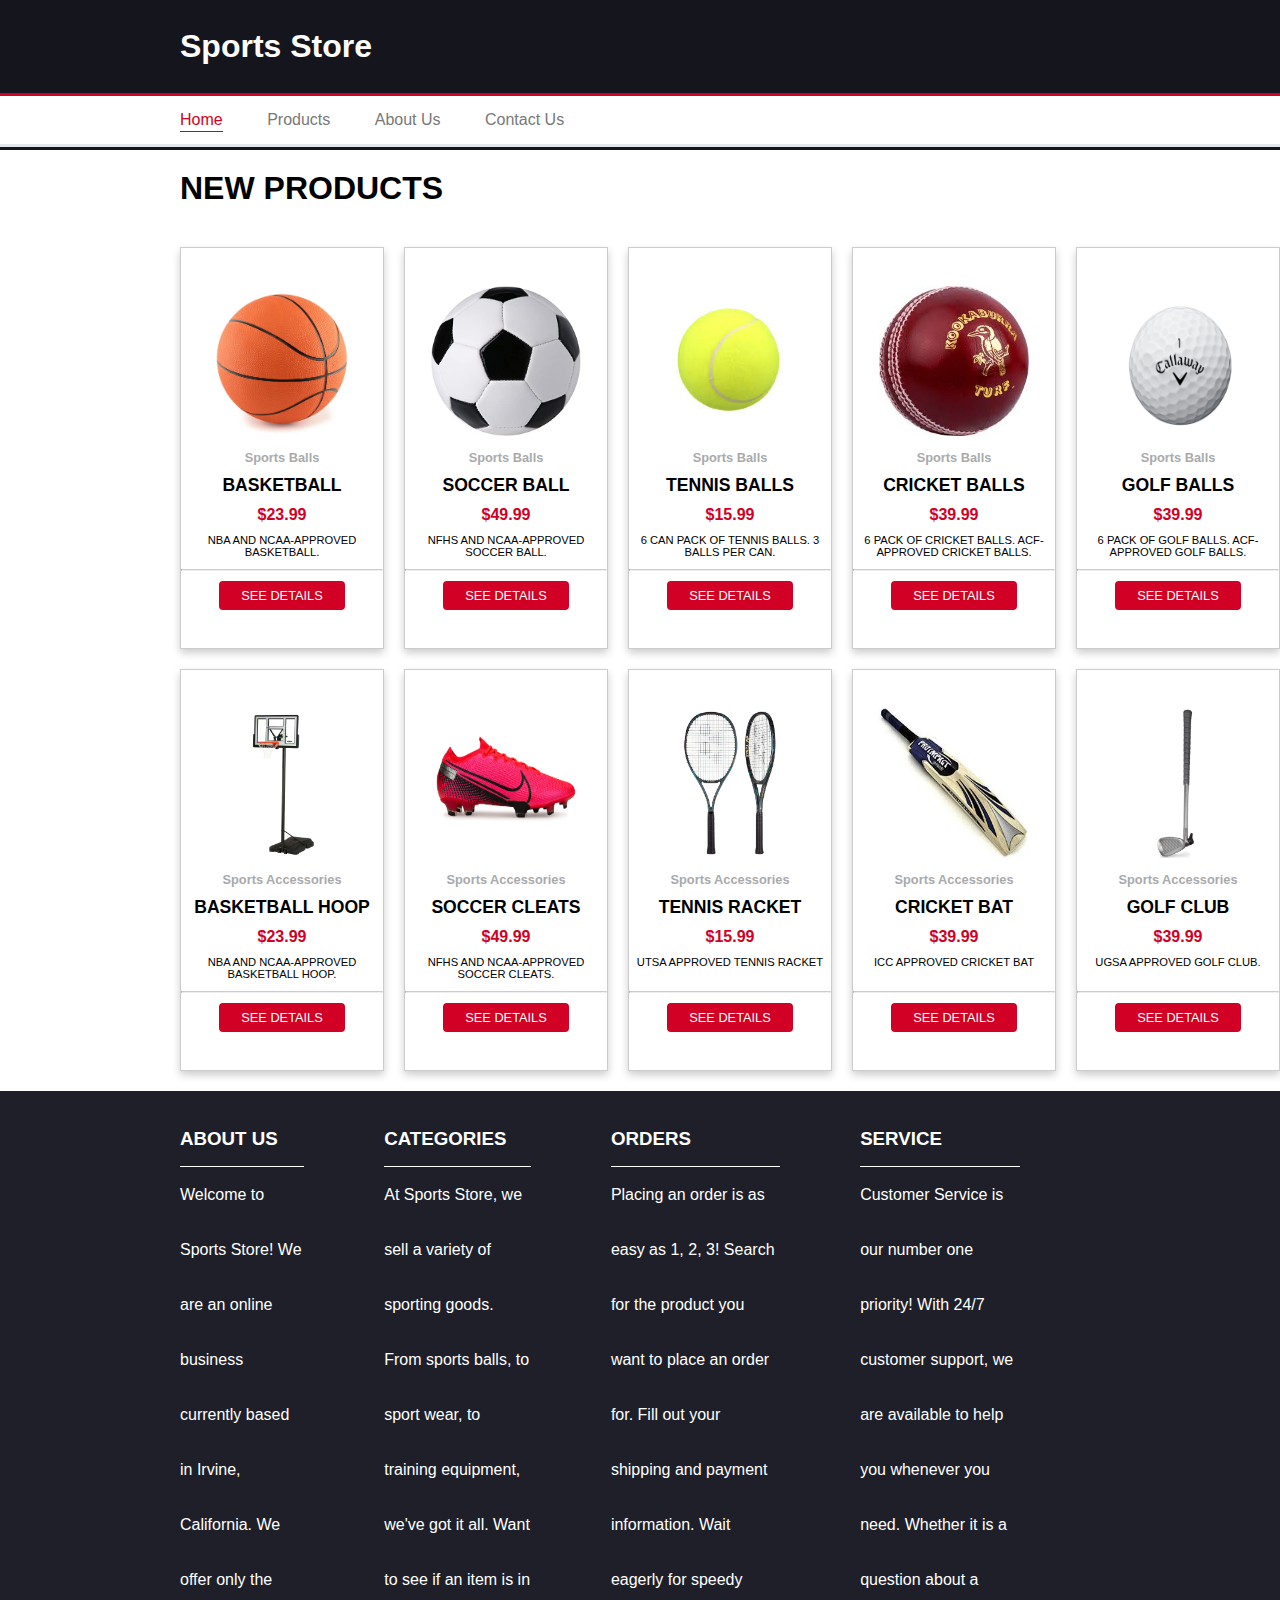
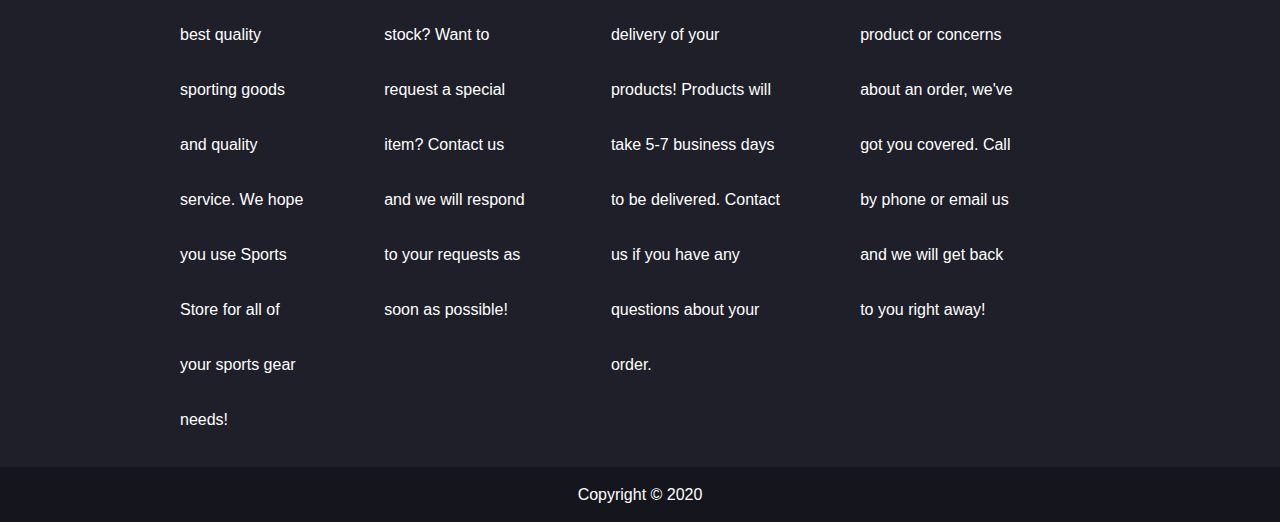
==== commit 1f60d251: "fix contact margin" ====
--- a/index.html
+++ b/index.html
@@ -71,39 +71,24 @@
                                 <h4>Sports Balls</h4>
                                 <h2>Golf Balls</h2>
                                 <h3>$39.99</h3>
-                                <p>Set of 6 Callway Tour Golf balls.</p>
+                                <p>6 Pack of Golf balls. ACF-approved golf Balls.</p>
                                 <hr />
                                 <a href="product/product-1.html" class="addtocart">See Details</a>
                             </td>
                         </tr>
-                    </tbody>
-                </table>
-            </div>
-            <div class="hotdeal">
-                <div class="detail">
-                    <h1>Back to school deal</h1>
-                    <div class="countdown">00 DAYS, 00 HOURS, 00 MINS, 00 SECS</div>
-                    <h2>UP TO 50% OFF</h2>
-                    <a href="./products.html" class="getdeal">Shop Now</a>
-                </div>
-            </div>
-            <div class="content">
-                <h1>TOP SELLING</h1>
-                <table width="100%" cellspacing="20">
-                    <tbody>
                         <tr>
                             <td class="product">
                                 <a href="product/basketballHoop.html"><img src="assets/baseketballHoop.jpeg" alt="baseketball hoop picture"></a>
-                                <h4>Sports Equipment</h4>
+                                <h4>Sports Accessories</h4>
                                 <h2>Basketball Hoop</h2>
-                                <h3>$108.99</h3>
+                                <h3>$23.99</h3>
                                 <p>NBA and NCAA-approved Basketball Hoop.</p>
                                 <hr />
                                 <a href="product/basketballHoop.html" class="addtocart">See Details</a>
                             </td>
                             <td class="product">
                                 <a href="product/soccerCleats.html"><img src="assets/soccerCleats.png" alt="soccer cleats picture"></a>
-                                <h4>Sportswear</h4>
+                                <h4>Sports Accessories</h4>
                                 <h2>Soccer Cleats</h2>
                                 <h3>$49.99</h3>
                                 <p>NFHS and NCAA-approved Soccer Cleats.</p>
@@ -114,7 +99,7 @@
                                 <a href="product/tennisRacket.html"><img src="assets/tennisRackets.jpg" alt="tennis racket picture"></a>
                                 <h4>Sports Accessories</h4>
                                 <h2>Tennis Racket</h2>
-                                <h3>$29.99</h3>
+                                <h3>$15.99</h3>
                                 <p>UTSA Approved Tennis Racket</p>
                                 <hr />
                                 <a href="product/tennisRacket.html" class="addtocart">See Details</a>
@@ -123,7 +108,7 @@
                                 <a href="product/cricketBat.html"><img src="assets/cricketBat.jpeg" alt="cricket bat picture"></a>
                                 <h4>Sports Accessories</h4>
                                 <h2>Cricket Bat</h2>
-                                <h3>$29.99</h3>
+                                <h3>$39.99</h3>
                                 <p>ICC Approved Cricket Bat</p>
                                 <hr />
                                 <a href="product/cricketBat.html" class="addtocart">See Details</a>
@@ -132,7 +117,7 @@
                                 <a href="product/golfClub.html"><img src="assets/golfClub.jpg" alt="golf club picture"></a>
                                 <h4>Sports Accessories</h4>
                                 <h2>Golf Club</h2>
-                                <h3>$69.99</h3>
+                                <h3>$39.99</h3>
                                 <p>UGSA Approved Golf Club.</p>
                                 <hr />
                                 <a href="product/golfClub.html" class="addtocart">See Details</a>
@@ -140,15 +125,6 @@
                         </tr>
                     </tbody>
                 </table>
-            </div>
-            <div class="content">
-                <div class="subscribe">
-                    <h3>Sign Up for the <b>NEWSDEAL</b></h3>
-                    <form action="email.php" method="POST">
-                        <input type="text" name="email" placeholder="Enter Your Email" />
-                        <button type="submit">Subscribe</button>
-                    </form>
-                </div>
             </div>
         </div>
         <div class="footer">
@@ -203,6 +179,6 @@
             </p>
         </div>
     </div>
-    <script type="text/javascript" src="countdown.js"></script>
+    <script type="text/javascript" src="main.js"></script>
 </body>
 </html>--- a/style.css
+++ b/style.css
@@ -1,363 +1,305 @@
 * {
-    margin: 0;
-    padding: 0;
-    box-sizing: content-box;
-}
-html{
-    font-family: Verdana, Geneva, Tahoma, sans-serif;
-}
-body{
-
+	margin: 0;
+	padding: 0;
+	box-sizing: content-box;
+}
+html {
+	font-family: Verdana, Geneva, Tahoma, sans-serif;
+}
+body {
 }
 a {
-    text-decoration: none;
+	text-decoration: none;
 }
 .container {
 }
-.container form{
-    margin-left: 25%;
-    margin-right: 25%;
+.container form {
+	margin-left: 25%;
+	margin-right: 25%;
 }
 .content {
-    width: 75%;
-    margin: 0 auto;
+	width: 75%;
+	margin: 0 auto;
 }
 .header {
-    background-color: #15161D;
-    height: 150px;
-}
-.header h1  {
-    color: #fff;
-    padding: 28px 20px;
+	background-color: #15161d;
+	height: 150px;
+}
+.header h1 {
+	color: #fff;
+	padding: 28px 20px;
 }
 .navbar {
-    border-top: 3px solid #D10024;
-    border-bottom: 3px solid #E4E7ED;
-    display: block;
-    background-color: #fff;
-}
-.navbar li{
-    list-style: none;
-    display: inline-block;
-    padding: 15px 20px;
-}
-.navbar li a{
-    color: #787878;
-    transition: 0.2s;
-}
-.navbar li a.active, .navbar li a:hover{
-    padding-bottom: 3px;
-    border-bottom: 1px solid #D10024;
-    color: #D10024;
-}
-.main h1{
-    text-transform: uppercase;
-    margin: 20px;
-}
-.main .hotdeal {
-  position: relative;
-  background: url('assets/hotdeal.png') center no-repeat #E4E7ED;
-  background-size: 1500px;
-  height: 325px;
-  margin: 30px 0px 40px;
-}
-.main .hotdeal .detail {
-  position: absolute;
-  left: 50%;
-  text-align: center;
-}
-.main .hotdeal .detail .countdown {
-  background-color: #fff;
-  font-size: 18px;
-  line-height: 35px;
-}
-.main .hotdeal .detail h1 {
-  font-size: 35px;
-  margin: 35px 30px 15px;
-}
-.main .hotdeal .detail h2{
-  font-size: 30px;
-}
-.main .hotdeal .detail a {
-  background-color: #D10024;
-  color: #fff;
-  padding: 10px 25px;
-  margin-top: 10px;
-  display: inline-block;
-  border-radius: 25px;
-  font-weight: bold;
-}
-.main .hotdeal .detail a:hover {
-  text-decoration: underline;
-}
-
-.main .product{
-    position: relative;
-    border: 1px solid #ccc;
-    box-shadow: 0 4px 8px 0 rgba(0, 0, 0, 0.2);
-    text-align: center;
-    height: 400px;
-    width: 20%;
-}
-.main .product:hover{
-    box-shadow: 0 12px 24px 0 rgba(0, 0, 0, 0.2);
-    transition: 0.5s;
+	border-top: 3px solid #d10024;
+	border-bottom: 3px solid #e4e7ed;
+	display: block;
+	background-color: #fff;
+}
+.navbar li {
+	list-style: none;
+	display: inline-block;
+	padding: 15px 20px;
+}
+.navbar li a {
+	color: #787878;
+	transition: 0.2s;
+}
+.navbar li a.active,
+.navbar li a:hover {
+	padding-bottom: 3px;
+	border-bottom: 1px solid #d10024;
+	color: #d10024;
+}
+.main h1 {
+	text-transform: uppercase;
+	margin: 20px;
+}
+.main .product {
+	position: relative;
+	border: 1px solid #ccc;
+	box-shadow: 0 4px 8px 0 rgba(0, 0, 0, 0.2);
+	text-align: center;
+	height: 400px;
+	width: 20%;
+}
+.main .product:hover {
+	box-shadow: 0 12px 24px 0 rgba(0, 0, 0, 0.2);
+	transition: 0.5s;
 }
 .main .product img {
-    width: 150px;
-    height: 150px;
-}
-.main .product h4{
-    color: #aaa;
-    font-size: 80%;
-    margin: 10px 0;
-}
-.main .product h2{
-    margin: 10px 0;
-    text-transform: uppercase;
-    font-size: 110%;
-}
-.main .product h3{
-    margin: 10px 0;
-    text-transform: uppercase;
-    font-size: 100%;
-    color: #D10024;
+	width: 150px;
+	height: 150px;
+}
+.main .product h4 {
+	color: #aaa;
+	font-size: 80%;
+	margin: 10px 0;
+}
+.main .product h2 {
+	margin: 10px 0;
+	text-transform: uppercase;
+	font-size: 110%;
+}
+.main .product h3 {
+	margin: 10px 0;
+	text-transform: uppercase;
+	font-size: 100%;
+	color: #d10024;
 }
 .main .product p {
-    margin: 10px auto;
-    text-transform: uppercase;
-    font-size: 70%;
-    height: 25px;
-    width: 95%;
-}
-.main .product hr{
-    width: 200px;
-    margin: 0 auto;
-    border-top: 1px solid #ccc;
-}
-.main .addtocart{
-    padding: 5px 20px;
-    border: 2px solid #D10024;
-    background-color: #D10024;
-    display: inline-block;
-    border-radius: 4px;
-    color: #fff;
-    margin-top: 10px;
-    text-transform: uppercase;
-    font-size: 80%;
-}
-.main .addtocart:hover{
-    border: 2px solid #D10024;
-    background-color: #FFFFFF;
-    color: #D10024;
-    transition: 0.2s;
-}
-.main .subscribe {
-    margin-top: 20px;
-    padding-top: 20px;
-    border-top: 2px solid #e6e6e6;
-    height: 140px;
-    text-align: center;
-    background: url(assets/bgletter.png) -50px center;
-}
-.main .subscribe h3{
-    font-weight: normal;
-    margin-bottom: 15px;
-}
-.main .subscribe form{
-    position: relative;
-}
-.main .subscribe input{
-    width: 600px;
-    height: 46px;
-    border-radius: 25px;
-    line-height: 20px;
-    font-weight: bold;
-    font-size: 90%;
-    padding-left: 20px;
-}
-.main .subscribe button {
-    position: absolute;
-    right: 56px;
-    height: 46px;
-    border-radius: 0 25px 25px 0;
-    color: #fff;
-    width: 150px;
-    border: none;
-    top: 6px;
-    cursor: pointer;
-    font-weight: bold;
-    background: url(assets/letter.png) 16px no-repeat #D10024;
-    background-size: 20px;
+	margin: 10px auto;
+	text-transform: uppercase;
+	font-size: 70%;
+	height: 25px;
+	width: 95%;
+}
+.main .product hr {
+	width: 200px;
+	margin: 0 auto;
+	border-top: 1px solid #ccc;
+}
+.main .addtocart {
+	padding: 5px 20px;
+	border: 2px solid #d10024;
+	background-color: #d10024;
+	display: inline-block;
+	border-radius: 4px;
+	color: #fff;
+	margin-top: 10px;
+	text-transform: uppercase;
+	font-size: 80%;
+}
+.main .addtocart:hover {
+	border: 2px solid #d10024;
+	background-color: #ffffff;
+	color: #d10024;
+	transition: 0.2s;
 }
 .main .detail {
-    padding-left: 20px;
-    margin-bottom: 20px;
-    line-height: 2;
+	padding-left: 20px;
+	margin-bottom: 20px;
+	line-height: 2;
 }
 .footer {
-    background-color: #1E1F29;
-    color: #fff;
-    line-height: 55px;
-}
-.footer h3{
-    border-bottom: 1px solid;
-}
-.footer tr{
-    display: flex;
-}
-.footer td{
-    padding-right: 80px;
-}
-.footer .copyright{
-    text-align: center;
-    background-color: #15161D;
-}
-
-input[type=text], select, textarea {
-    width: 100%;
-    padding: 12px;
-    border: 1px solid #ccc;
-    border-radius: 4px;
-    box-sizing: border-box;
-    margin-top: 6px;
-    margin-bottom: 16px;
-    resize: vertical;
+	background-color: #1e1f29;
+	color: #fff;
+	line-height: 55px;
+}
+.footer h3 {
+	border-bottom: 1px solid;
+}
+.footer tr {
+	display: flex;
+}
+.footer td {
+	padding-right: 80px;
+}
+.footer .copyright {
+	text-align: center;
+	background-color: #15161d;
+}
+
+input[type=text],
+select,
+textarea {
+	width: 100%;
+	padding: 12px;
+	border: 1px solid #ccc;
+	border-radius: 4px;
+	box-sizing: border-box;
+	margin-top: 6px;
+	margin-bottom: 16px;
+	resize: vertical;
 }
 
 input[type=submit] {
-    background-color: #D10024;
-    color: white;
-    padding: 12px 20px;
-    border: none;
-    border-radius: 4px;
-    cursor: pointer;
-    text-transform: uppercase;
+	background-color: #d10024;
+	color: white;
+	padding: 12px 20px;
+	border: none;
+	border-radius: 4px;
+	cursor: pointer;
+	text-transform: uppercase;
 }
 
 input[type=submit]:hover {
-    background-color: #dddddd;
-    color: #000000;
-    transition: 0.3s;
+	background-color: #dddddd;
+	color: #000000;
+	transition: 0.3s;
 }
 
 .about-section {
-    text-align: center;
+	text-align: center;
 }
 
 .card {
-    width: 22%;
-    padding: 0 8px;
-    display: inline-block;
-    margin: 8px;
-    line-height: 25px;
-}
-
-.card a{
-    color: #D10024;
-}
-
-.card a:hover{
-    text-decoration: underline;
+	width: 22%;
+	padding: 0 8px;
+	display: inline-block;
+	margin: 8px;
+	line-height: 25px;
+}
+
+.card a {
+	color: #d10024;
+}
+
+.card a:hover {
+	text-decoration: underline;
 }
 
 .card .title {
-    color: grey;
-    font-size: 90%;
-}
-
-
-.orderform
-.row {
-    display: -ms-flexbox;
-    display: flex;
-    -ms-flex-wrap: wrap;
-    flex-wrap: wrap;
-    margin: 0 -16px;
-  }
-
-  .orderform
-  .col-25 {
-    -ms-flex: 20%;
-    flex: 20%;
-  }
-
-  .orderform
-  .col-50 {
-    -ms-flex: 40%;
-    flex: 40%;
-  }
-
-  .orderform
-  .col-75 {
-    -ms-flex: 60%;
-    flex: 60%;
-  }
-
-  .orderform
-  .col-25,
-  .col-50,
-  .col-75 {
-    padding: 0 16px;
-  }
-
-  .orderform
-  .container {
-    padding: 5px 20px 15px 20px;
-    border-radius: 3px;
-  }
-
-  .orderform
-  input[type=text] {
-    width: 100%;
-    margin-bottom: 20px;
-    padding: 12px;
-    border: 1px solid #ccc;
-    border-radius: 3px;
-  }
-
-  .orderform
-  input[type=number] {
-    width: 100%;
-    margin-bottom: 20px;
-    padding: 12px;
-    border: 1px solid #ccc;
-    border-radius: 3px;
-  }
-  .orderform
-  label {
-    margin-bottom: 10px;
-    display: block;
-  }
-
-  .orderform
-  .icon-container {
-    margin-bottom: 20px;
-    padding: 7px 0;
-    font-size: 24px;
-  }
-
-  .orderform
-  .btn {
-    background-color: #D10024;
-    color: white;
-    padding: 12px;
-    margin: 10px 0;
-    border: none;
-    width: 100%;
-    border-radius: 3px;
-    cursor: pointer;
-    font-size: 17px;
-  }
-
-  .orderform
-  .btn:hover {
-    background-color: #dddddd;
-    transition: .3s;
-  }
-
-  .orderform
-  span.price {
-    float: right;
-    color: grey;
-  }+	color: grey;
+	font-size: 90%;
+}
+
+.orderform .row {
+	display: -ms-flexbox;
+	display: flex;
+	-ms-flex-wrap: wrap;
+	flex-wrap: wrap;
+	margin: 0 -16px;
+}
+
+.orderform .col-25 {
+	-ms-flex: 20%;
+	flex: 20%;
+}
+
+.orderform .col-50 {
+	-ms-flex: 40%;
+	flex: 40%;
+}
+
+.orderform .col-75 {
+	-ms-flex: 60%;
+	flex: 60%;
+}
+
+.orderform .col-25,
+.col-50,
+.col-75 {
+	padding: 0 16px;
+}
+
+.orderform .row {
+	display: -ms-flexbox;
+	display: flex;
+	-ms-flex-wrap: wrap;
+	flex-wrap: wrap;
+	margin: 0 -16px;
+}
+
+.orderform .col-25 {
+	-ms-flex: 20%;
+	flex: 20%;
+}
+
+.orderform .col-50 {
+	-ms-flex: 40%;
+	flex: 40%;
+}
+
+.orderform .col-75 {
+	-ms-flex: 60%;
+	flex: 60%;
+}
+
+.orderform .col-25,
+.col-50,
+.col-75 {
+	padding: 0 16px;
+}
+
+.orderform .container {
+	padding: 5px 20px 15px 20px;
+	border-radius: 3px;
+}
+
+.orderform input[type=text] {
+	width: 100%;
+	margin-bottom: 20px;
+	padding: 12px;
+	border: 1px solid #ccc;
+	border-radius: 3px;
+}
+
+.orderform input[type=number] {
+	width: 100%;
+	margin-bottom: 20px;
+	padding: 12px;
+	border: 1px solid #ccc;
+	border-radius: 3px;
+}
+.orderform label {
+	margin-bottom: 10px;
+	display: block;
+}
+
+.orderform .icon-container {
+	margin-bottom: 20px;
+	padding: 7px 0;
+	font-size: 24px;
+}
+
+.orderform .btn {
+	background-color: #d10024;
+	color: white;
+	padding: 12px;
+	margin: 10px 0;
+	border: none;
+	width: 100%;
+	border-radius: 3px;
+	cursor: pointer;
+	font-size: 17px;
+}
+
+.orderform .btn:hover {
+	background-color: #dddddd;
+	transition: .3s;
+}
+
+.orderform span.price {
+	float: right;
+	color: grey;
+}
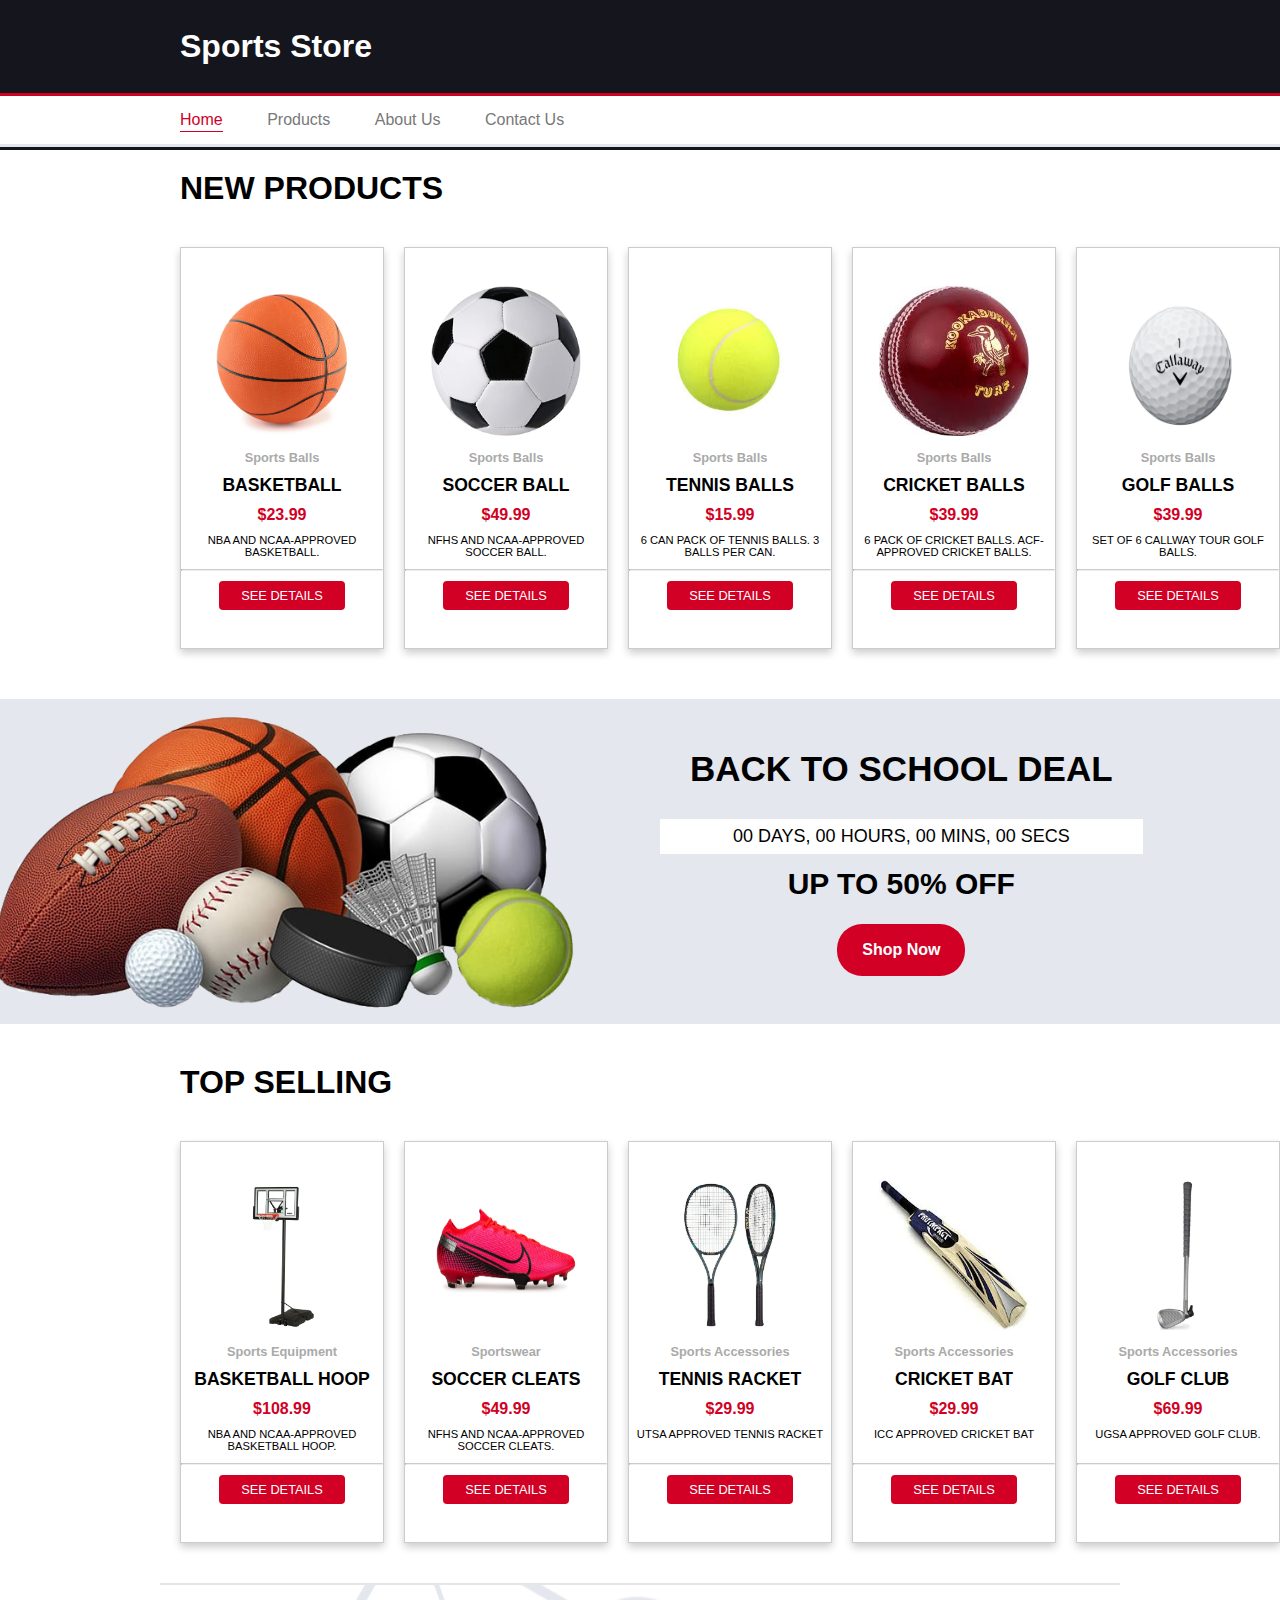
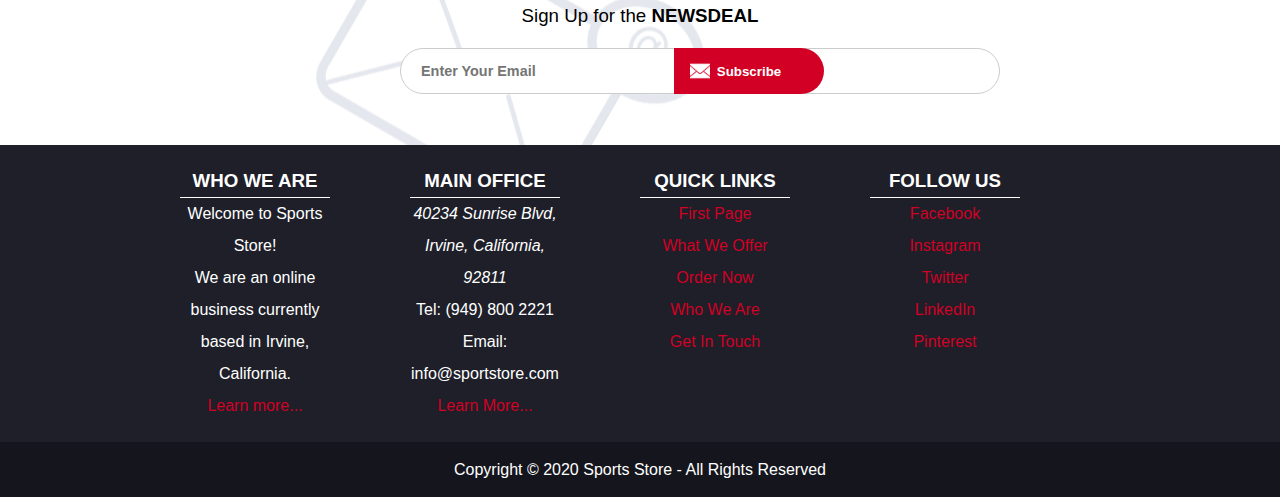
==== commit 4ba5b3e2: "change footer and about page" ====
--- a/index.html
+++ b/index.html
@@ -27,68 +27,83 @@
         <div class="main">
             <div class="content">
                 <h1>New Products</h1>
+                <table width="100%" height="100%" cellspacing="20">
+                    <tbody>
+                        <tr>
+                            <td class="product">
+                                <a href="product/product-1.html"><img src="assets/baseketball.jpg" alt="baseketball picture"></a>
+                                <h4>Sports Balls</h4>
+                                <h2>Basketball</h2>
+                                <h3>$23.99</h3>
+                                <p>NBA and NCAA-approved Basketball.</p>
+                                <hr />
+                                <a href="product/product-1.html" class="addtocart">See Details</a>
+                            </td>
+                            <td class="product">
+                                <a href="product/soccerProductPage.html"><img src="assets/soccer.jpg" alt="soccer picture"></a>
+                                <h4>Sports Balls</h4>
+                                <h2>Soccer Ball</h2>
+                                <h3>$49.99</h3>
+                                <p>NFHS and NCAA-approved Soccer ball.</p>
+                                <hr />
+                                <a href="product/soccerProductPage.html" class="addtocart">See Details</a>
+                            </td>
+                            <td class="product">
+                                <a href="product/tennisBallProductPage.html"><img src="assets/tennis.jpeg" alt="tennis ball picture"></a>
+                                <h4>Sports Balls</h4>
+                                <h2>Tennis Balls</h2>
+                                <h3>$15.99</h3>
+                                <p>6 can pack of Tennis balls. 3 balls per can.</p>
+                                <hr />
+                                <a href="product/tennisBallProductPage.html" class="addtocart">See Details</a>
+                            </td>
+                            <td class="product">
+                                <a href="product/cricketBallProductPage.html"><img src="assets/cricketBall.jpeg" alt="cricket ball picture"></a>
+                                <h4>Sports Balls</h4>
+                                <h2>Cricket Balls</h2>
+                                <h3>$39.99</h3>
+                                <p>6 Pack of Cricket balls. ACF-approved Cricket Balls.</p>
+                                <hr />
+                                <a href="product/cricketBallProductPage.html" class="addtocart">See Details</a>
+                            </td>
+                            <td class="product">
+                                <a href="product/golfBall.html"><img src="assets/goldBall.jpg" alt="golf ball picture"></a>
+                                <h4>Sports Balls</h4>
+                                <h2>Golf Balls</h2>
+                                <h3>$39.99</h3>
+                                <p>Set of 6 Callway Tour Golf balls.</p>
+                                <hr />
+                                <a href="product/golfBall.html" class="addtocart">See Details</a>
+                            </td>
+                        </tr>
+                    </tbody>
+                </table>
+            </div>
+            <div class="hotdeal">
+                <div class="detail">
+                    <h1>Back to school deal</h1>
+                    <div class="countdown">00 DAYS, 00 HOURS, 00 MINS, 00 SECS</div>
+                    <h2>UP TO 50% OFF</h2>
+                    <a href="./products.html" class="getdeal">Shop Now</a>
+                </div>
+            </div>
+            <div class="content">
+                <h1>TOP SELLING</h1>
                 <table width="100%" cellspacing="20">
                     <tbody>
                         <tr>
                             <td class="product">
-                                <a href="product/product-1.html"><img src="assets/baseketball.jpg" alt="baseketball picture"></a>
-                                <h4>Sports Balls</h4>
-                                <h2>Basketball</h2>
-                                <h3>$23.99</h3>
-                                <p>NBA and NCAA-approved Basketball.</p>
-                                <hr />
-                                <a href="product/product-1.html" class="addtocart">See Details</a>
-                            </td>
-                            <td class="product">
-                                <a href="product/product-1.html"><img src="assets/soccer.jpg" alt="soccer picture"></a>
-                                <h4>Sports Balls</h4>
-                                <h2>Soccer Ball</h2>
-                                <h3>$49.99</h3>
-                                <p>NFHS and NCAA-approved Soccer ball.</p>
-                                <hr />
-                                <a href="product/soccerProductPage.html" class="addtocart">See Details</a>
-                            </td>
-                            <td class="product">
-                                <a href="product/product-1.html"><img src="assets/tennis.jpeg" alt="tennis ball picture"></a>
-                                <h4>Sports Balls</h4>
-                                <h2>Tennis Balls</h2>
-                                <h3>$15.99</h3>
-                                <p>6 can pack of Tennis balls. 3 balls per can.</p>
-                                <hr />
-                                <a href="product/tennisBallProductPage.html" class="addtocart">See Details</a>
-                            </td>
-                            <td class="product">
-                                <a href="product/product-1.html"><img src="assets/cricketBall.jpeg" alt="cricket ball picture"></a>
-                                <h4>Sports Balls</h4>
-                                <h2>Cricket Balls</h2>
-                                <h3>$39.99</h3>
-                                <p>6 Pack of Cricket balls. ACF-approved Cricket Balls.</p>
-                                <hr />
-                                <a href="product/cricketBallProductPage.html" class="addtocart">See Details</a>
-                            </td>
-                            <td class="product">
-                                <a href="product/product-1.html"><img src="assets/goldBall.jpg" alt="golf ball picture"></a>
-                                <h4>Sports Balls</h4>
-                                <h2>Golf Balls</h2>
-                                <h3>$39.99</h3>
-                                <p>6 Pack of Golf balls. ACF-approved golf Balls.</p>
-                                <hr />
-                                <a href="product/product-1.html" class="addtocart">See Details</a>
-                            </td>
-                        </tr>
-                        <tr>
-                            <td class="product">
                                 <a href="product/basketballHoop.html"><img src="assets/baseketballHoop.jpeg" alt="baseketball hoop picture"></a>
-                                <h4>Sports Accessories</h4>
+                                <h4>Sports Equipment</h4>
                                 <h2>Basketball Hoop</h2>
-                                <h3>$23.99</h3>
+                                <h3>$108.99</h3>
                                 <p>NBA and NCAA-approved Basketball Hoop.</p>
                                 <hr />
                                 <a href="product/basketballHoop.html" class="addtocart">See Details</a>
                             </td>
                             <td class="product">
                                 <a href="product/soccerCleats.html"><img src="assets/soccerCleats.png" alt="soccer cleats picture"></a>
-                                <h4>Sports Accessories</h4>
+                                <h4>Sportswear</h4>
                                 <h2>Soccer Cleats</h2>
                                 <h3>$49.99</h3>
                                 <p>NFHS and NCAA-approved Soccer Cleats.</p>
@@ -99,7 +114,7 @@
                                 <a href="product/tennisRacket.html"><img src="assets/tennisRackets.jpg" alt="tennis racket picture"></a>
                                 <h4>Sports Accessories</h4>
                                 <h2>Tennis Racket</h2>
-                                <h3>$15.99</h3>
+                                <h3>$29.99</h3>
                                 <p>UTSA Approved Tennis Racket</p>
                                 <hr />
                                 <a href="product/tennisRacket.html" class="addtocart">See Details</a>
@@ -108,7 +123,7 @@
                                 <a href="product/cricketBat.html"><img src="assets/cricketBat.jpeg" alt="cricket bat picture"></a>
                                 <h4>Sports Accessories</h4>
                                 <h2>Cricket Bat</h2>
-                                <h3>$39.99</h3>
+                                <h3>$29.99</h3>
                                 <p>ICC Approved Cricket Bat</p>
                                 <hr />
                                 <a href="product/cricketBat.html" class="addtocart">See Details</a>
@@ -117,7 +132,7 @@
                                 <a href="product/golfClub.html"><img src="assets/golfClub.jpg" alt="golf club picture"></a>
                                 <h4>Sports Accessories</h4>
                                 <h2>Golf Club</h2>
-                                <h3>$39.99</h3>
+                                <h3>$69.99</h3>
                                 <p>UGSA Approved Golf Club.</p>
                                 <hr />
                                 <a href="product/golfClub.html" class="addtocart">See Details</a>
@@ -126,6 +141,15 @@
                     </tbody>
                 </table>
             </div>
+            <div class="content">
+                <div class="subscribe">
+                    <h3>Sign Up for the <b>NEWSDEAL</b></h3>
+                    <form action="email.php" method="POST">
+                        <input type="text" name="email" placeholder="Enter Your Email" />
+                        <button type="submit">Subscribe</button>
+                    </form>
+                </div>
+            </div>
         </div>
         <div class="footer">
             <div class="content">
@@ -133,52 +157,63 @@
                     <tbody>
                         <tr>
                             <td>
-                                <h3>ABOUT US</h3>
+                                <h3>WHO WE ARE</h3>
+
+                                <p>  Welcome to Sports Store!</p>
                                     <p>
-                                        Welcome to Sports Store! We are an online business currently based in
-                                        Irvine, California. We offer only the best quality sporting goods and quality service.
-                                        We hope you use Sports Store for all of your sports gear needs!
+                                        
+                                        We are an online business currently based in
+                                        Irvine, California. 
+                                     
+
                                     </p>
-                            </td>
-                            <td>
-                                <h3>CATEGORIES</h3>
+                                    <a href="./about.html">Learn more... </a>
+
+                                  
+                            </td>
+                            <td>
+                                    <h3>MAIN OFFICE</h3>
                                     <p>
-                                        At Sports Store, we sell a variety of sporting goods. From sports balls, to sport wear,
-                                        to training equipment, we've got it all. Want to see if an item is in stock?
-                                        Want to request a special item? Contact us and we will respond to your requests as
-                                        soon as possible!
+                                        <address>
+                                                40234 Sunrise Blvd, 
+                                                Irvine, California, 92811
+                                        </address>
+                                        
                                     </p>
-                            </td>
-                            <td>
-                                <h3>ORDERS</h3>
-                                    <p>
-                                        Placing an order is as easy as 1, 2, 3!
-                                        Search for the product you want to place an order for.
-                                        Fill out your shipping and payment information.
-                                        Wait eagerly for speedy delivery of your products!
-
-                                        Products will take 5-7 business days to be delivered. Contact us if you have any questions
-                                        about your order.
-                                    </p>
-                            </td>
-                            <td>
-                                <h3>SERVICE</h3>
-                                    <p>
-                                        Customer Service is our number one priority! With 24/7 customer support, we are available to
-                                        help you whenever you need. Whether it is a question about a product or concerns about
-                                        an order, we've got you covered. Call by phone or email us and we will get back to you
-                                        right away!
-                                    </p>
+                                    <p> Tel: (949) 800 2221</p>
+                                    <p> Email: info@sportstore.com</p>
+                                    <a href="./contact.html">Learn More...</a>
+                                  
+                                   
+                            </td>
+                            <td>
+                              
+                                    <h3>QUICK LINKS</h3>
+                                    <a href="./index.html">First Page</a>
+                                    <a href="./products.html">What We Offer</a>
+                                    <a href="./order.html">Order Now</a>
+                                    <a href="./about.html">Who We Are</a>
+                                    <a href="./contact.html">Get In Touch</a>
+                                   
+                            </td>
+                            <td>
+                                    <h3>FOLLOW US</h3>
+                                    <a href="#">Facebook</a>
+                                    <a href="#">Instagram</a>
+                                    <a href="#">Twitter</a>
+                                    <a href="#">LinkedIn</a>
+                                    <a href="#">Pinterest</a>
                             </td>
                         </tr>
+                     
                     </tbody>
                 </table>
             </div>
             <p class="copyright">
-                Copyright &copy; 2020
+                Copyright &copy; 2020 Sports Store - All Rights Reserved
             </p>
         </div>
     </div>
-    <script type="text/javascript" src="main.js"></script>
+    <script type="text/javascript" src="countdown.js"></script>
 </body>
 </html>--- a/style.css
+++ b/style.css
@@ -54,6 +54,43 @@
 	text-transform: uppercase;
 	margin: 20px;
 }
+.main .hotdeal {
+	position: relative;
+	background: url('assets/hotdeal.png') center no-repeat #e4e7ed;
+	background-size: 1500px;
+	height: 325px;
+	margin: 30px 0px 40px;
+}
+.main .hotdeal .detail {
+	position: absolute;
+	left: 50%;
+	text-align: center;
+}
+.main .hotdeal .detail .countdown {
+	background-color: #fff;
+	font-size: 18px;
+	line-height: 35px;
+}
+.main .hotdeal .detail h1 {
+	font-size: 35px;
+	margin: 35px 30px 15px;
+}
+.main .hotdeal .detail h2 {
+	font-size: 30px;
+}
+.main .hotdeal .detail a {
+	background-color: #d10024;
+	color: #fff;
+	padding: 10px 25px;
+	margin-top: 10px;
+	display: inline-block;
+	border-radius: 25px;
+	font-weight: bold;
+}
+.main .hotdeal .detail a:hover {
+	text-decoration: underline;
+}
+
 .main .product {
 	position: relative;
 	border: 1px solid #ccc;
@@ -115,6 +152,44 @@
 	color: #d10024;
 	transition: 0.2s;
 }
+.main .subscribe {
+	margin-top: 20px;
+	padding-top: 20px;
+	border-top: 2px solid #e6e6e6;
+	height: 140px;
+	text-align: center;
+	background: url(assets/bgletter.png) -50px center;
+}
+.main .subscribe h3 {
+	font-weight: normal;
+	margin-bottom: 15px;
+}
+.main .subscribe form {
+	position: relative;
+}
+.main .subscribe input {
+	width: 600px;
+	height: 46px;
+	border-radius: 25px;
+	line-height: 20px;
+	font-weight: bold;
+	font-size: 90%;
+	padding-left: 20px;
+}
+.main .subscribe button {
+	position: absolute;
+	right: 56px;
+	height: 46px;
+	border-radius: 0 25px 25px 0;
+	color: #fff;
+	width: 150px;
+	border: none;
+	top: 6px;
+	cursor: pointer;
+	font-weight: bold;
+	background: url(assets/letter.png) 16px no-repeat #d10024;
+	background-size: 20px;
+}
 .main .detail {
 	padding-left: 20px;
 	margin-bottom: 20px;
@@ -137,6 +212,25 @@
 .footer .copyright {
 	text-align: center;
 	background-color: #15161d;
+}
+
+.footer .content {
+	line-height: 2em;
+}
+.footer .content td {
+	width: 22%;
+	text-align: center;
+}
+
+.footer .content a {
+	display: block;
+	color: #d10024;
+}
+
+.footer .content a:hover {
+	display: block;
+	color: #aaa;
+	transition: .3s;
 }
 
 input[type=text],
@@ -168,10 +262,13 @@
 	transition: 0.3s;
 }
 
-.about-section {
-	text-align: center;
-}
-
+.about-section .content {
+	line-height: 2em;
+}
+
+.about-section .content p {
+	line-height: 1.5em;
+}
 .card {
 	width: 22%;
 	padding: 0 8px;
